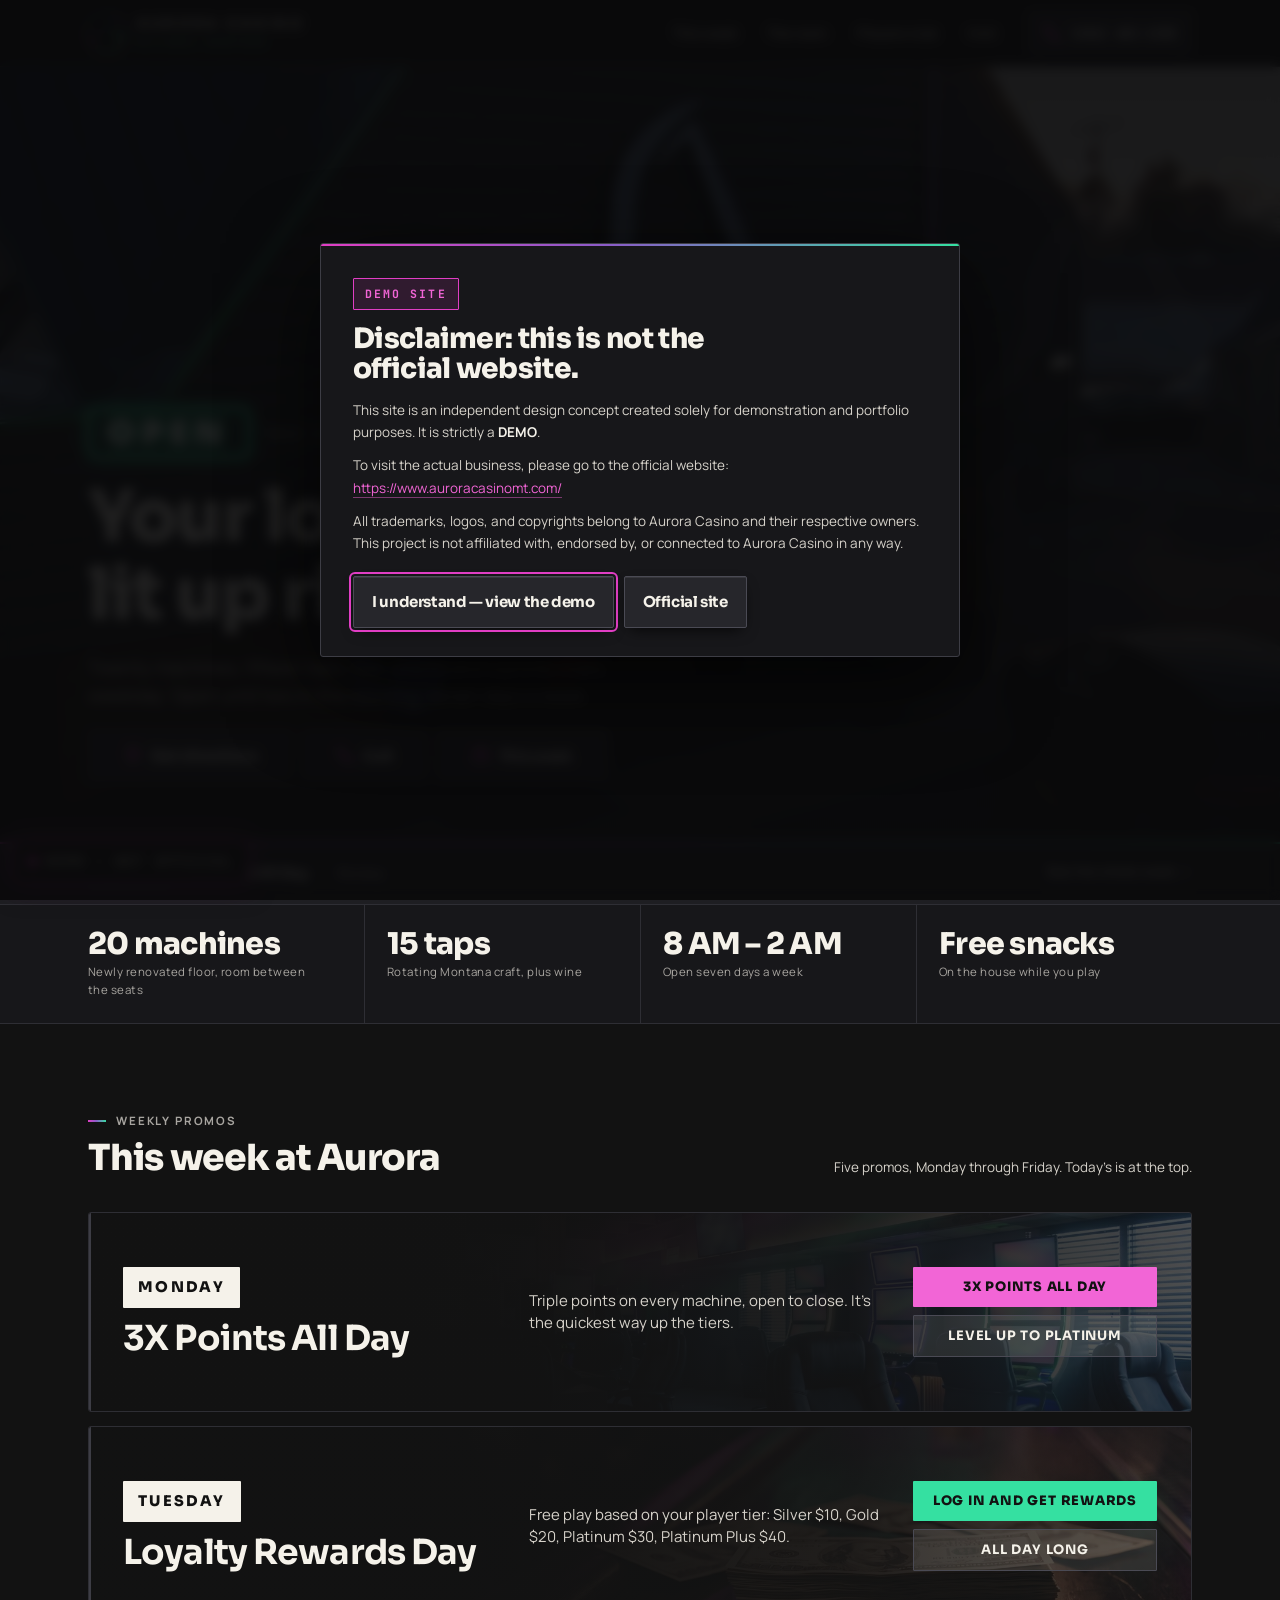
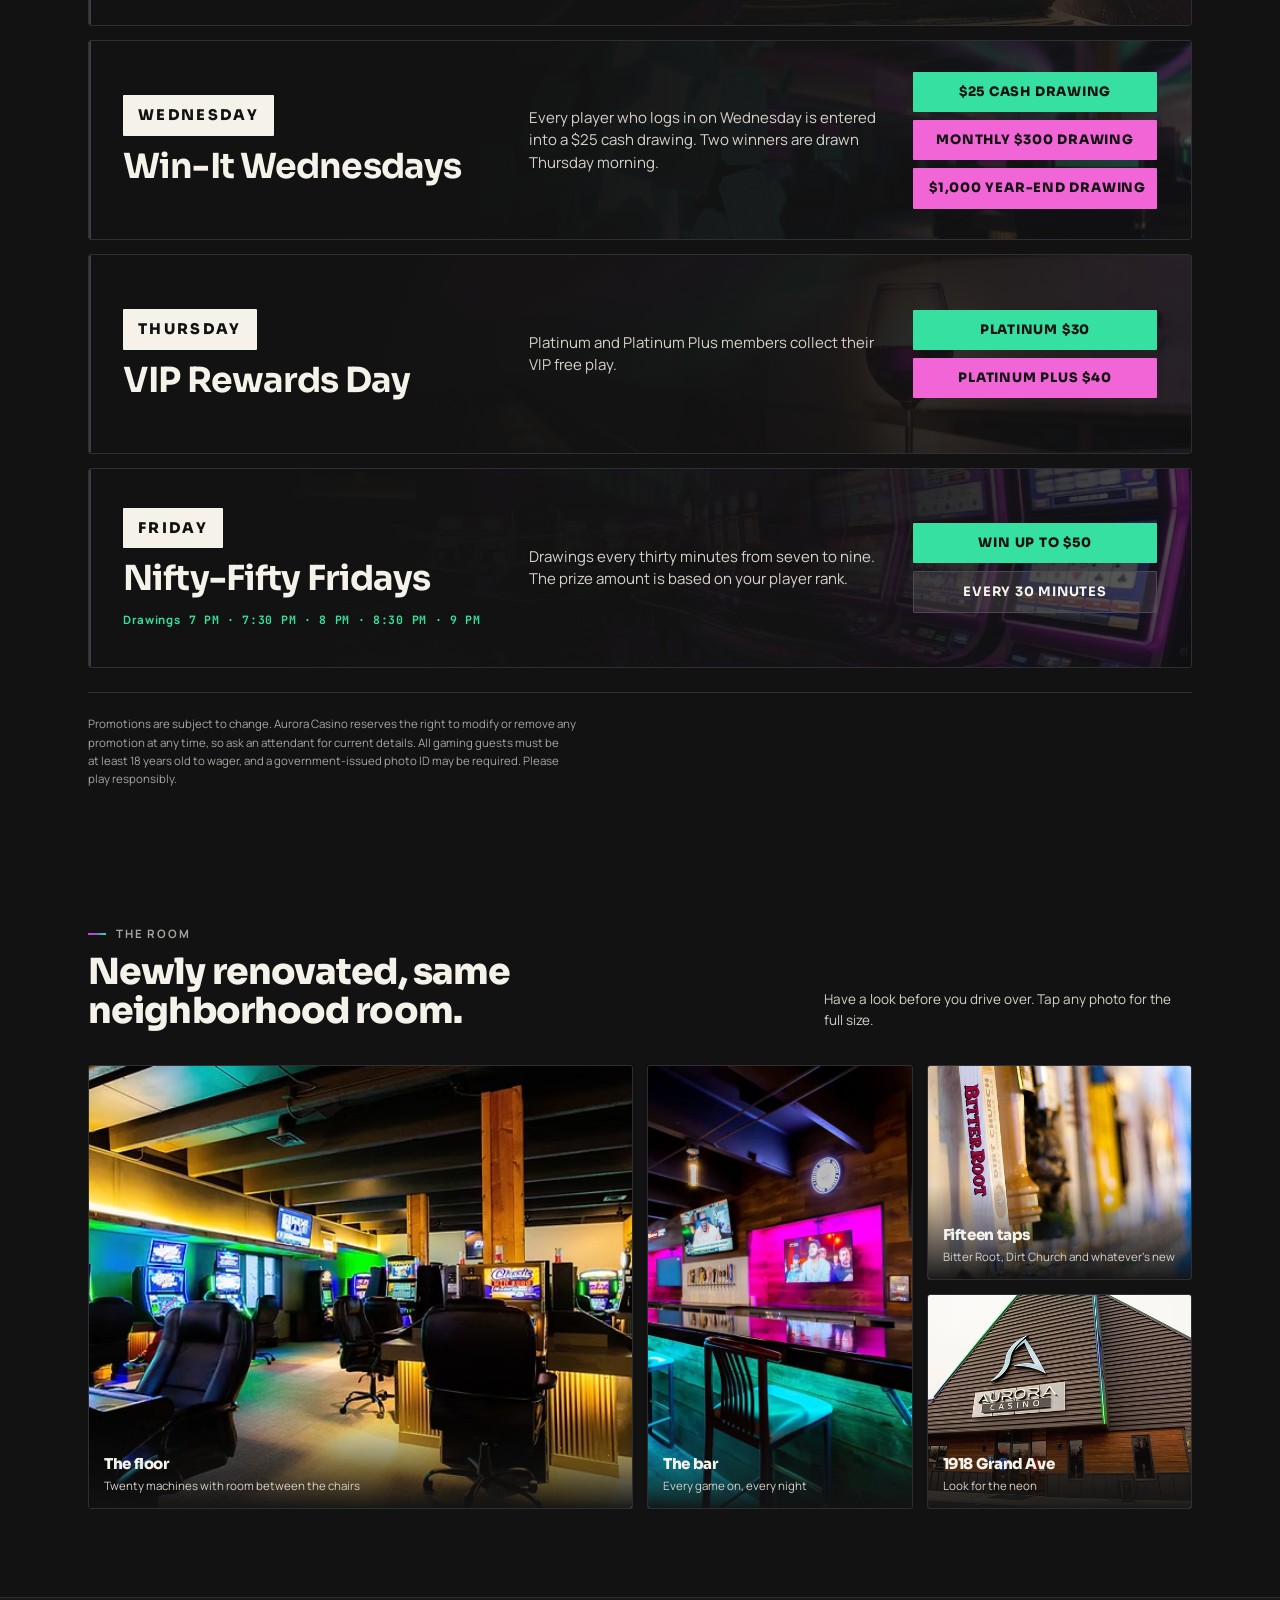
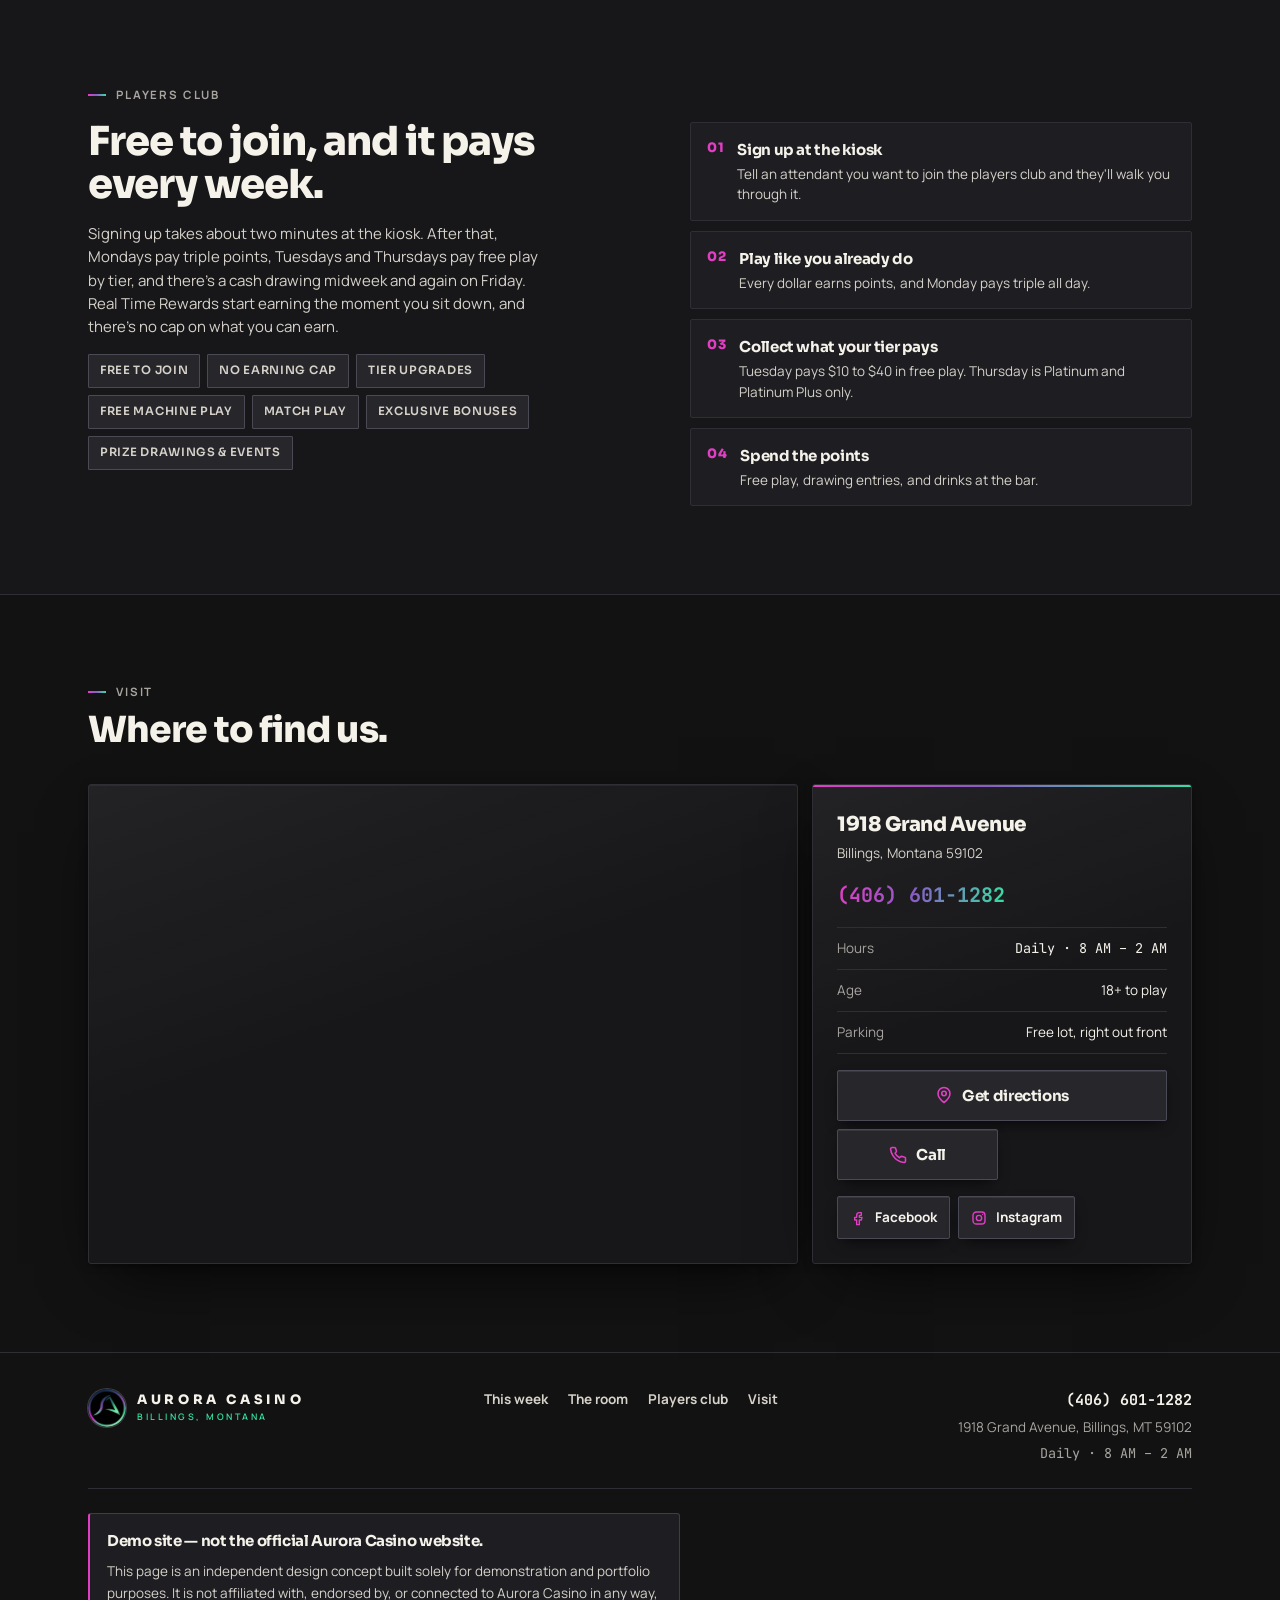
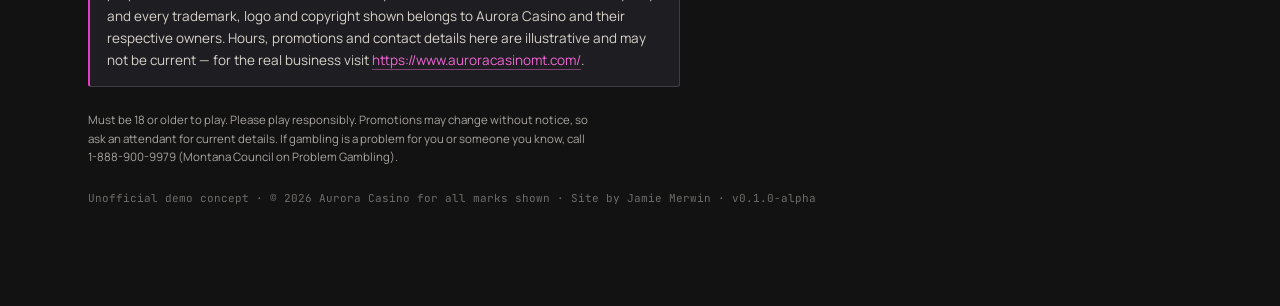
==== public/demo/index.html @ 90938907 "Move the demo to its own /demo path on merwinwebdesignz.com Everything the site serves now builds in" ====
<!DOCTYPE html>
<html lang="en">
<head>
  <meta charset="utf-8">
  <meta name="viewport" content="width=device-width, initial-scale=1, viewport-fit=cover">
  <meta name="version" content="v0.1.0-alpha">
  <meta name="theme-color" content="#121212">

  <title>[DEMO] Aurora Casino | Billings, MT · Open daily 8 AM – 2 AM</title>
  <meta name="description" content="Twenty machines, fifteen taps and a promo every weekday at 1918 Grand Avenue in Billings. Open 8 AM to 2 AM, seven days a week.">
  <!-- This build lives on the designer's own domain as a portfolio demo, not on
       auroracasinomt.com. The real business keeps its own site; nothing here should
       ever claim to be it. -->
  <link rel="canonical" href="https://merwinwebdesignz.com/demo/">

  <!-- ===== KEEP THIS LINE =================================================
       Permanent, not temporary. This is an unaffiliated demo of a real business
       that has its own live website. Letting Google index it would put a copy in
       the results competing with the actual casino's listing, which is both
       unhelpful to searchers and unfair to the client. -->
  <meta name="robots" content="noindex">

  <meta property="og:type" content="business.business">
  <meta property="og:site_name" content="Aurora Casino">
  <meta property="og:title" content="[DEMO — unofficial concept] Aurora Casino · Billings, MT">
  <meta property="og:description" content="Twenty machines, fifteen taps and a promo every weekday at 1918 Grand Avenue. Open 8 AM to 2 AM, seven days a week.">
  <meta property="og:url" content="https://merwinwebdesignz.com/demo/">
  <meta property="og:image" content="https://merwinwebdesignz.com/demo/Assets/Brand/Aurora_Share_Card.jpg">
  <meta property="og:image:type" content="image/jpeg">
  <meta property="og:image:width" content="1200">
  <meta property="og:image:height" content="630">
  <meta property="og:image:alt" content="Aurora Casino on Grand Avenue, logo and signage lit at dusk">
  <meta property="og:locale" content="en_US">
  <meta name="twitter:card" content="summary_large_image">

  <link rel="icon" href="Assets/Brand/Aurora_Badge_32.png" type="image/png" sizes="32x32">
  <link rel="apple-touch-icon" href="Assets/Brand/Aurora_Badge_180.png">

  <link rel="preload" as="image" href="Assets/Video/Hero_Poster.avif" fetchpriority="high">
  <link rel="preconnect" href="https://fonts.googleapis.com">
  <link rel="preconnect" href="https://fonts.gstatic.com" crossorigin>
  <link rel="stylesheet" href="https://fonts.googleapis.com/css2?family=Sora:wght@600;700;800&amp;family=Manrope:wght@400;600;700&amp;family=JetBrains+Mono:wght@500;700&amp;display=swap">
  <link rel="stylesheet" href="Css/Aurora_Tokens.css">
  <link rel="stylesheet" href="Css/Site.css">
</head>
<body class="demo-open">

<!-- ===== DEMO NOTICES ======================================================
     This build is an unaffiliated portfolio concept. The overlay below, the
     fixed watermark under it and the footer band all say so. Styles are in
     Site.css section 17, dismissal is Site.js step 1. Remove all four together
     if this ever becomes the real site, and drop body.demo-open with them. -->

<div class="demo-modal" id="demoModal" role="dialog" aria-modal="true"
     aria-labelledby="demoModalTitle" aria-describedby="demoModalBody">
  <div class="card">
    <span class="tag">Demo site</span>
    <h2 class="display" id="demoModalTitle">Disclaimer: this is not the official website.</h2>
    <div id="demoModalBody">
      <p>This site is an independent design concept created solely for demonstration and
        portfolio purposes. It is strictly a <b>DEMO</b>.</p>
      <p>To visit the actual business, please go to the official website:
        <a class="official" href="https://www.auroracasinomt.com/" target="_blank" rel="noopener">https://www.auroracasinomt.com/</a></p>
      <p>All trademarks, logos, and copyrights belong to Aurora Casino and their respective
        owners. This project is not affiliated with, endorsed by, or connected to Aurora
        Casino in any way.</p>
    </div>
    <div class="actions">
      <button class="btn shimmer" id="demoModalClose" type="button">I understand — view the demo</button>
      <a class="btn" href="https://www.auroracasinomt.com/" target="_blank" rel="noopener">Official site</a>
    </div>
  </div>
</div>

<!-- Script off means nothing can dismiss the overlay, so hide it and hand the
     visitor the footer band and watermark instead. -->
<noscript><style>#demoModal{display:none}body.demo-open{overflow:visible}</style></noscript>

<div class="demo-wm" role="note" aria-label="Notice: this is a demo site, not the official Aurora Casino website">Demo — not official</div>

<a class="skip" href="#main">Skip to content</a>

<!-- Owner-controlled notice bar. Stays hidden unless NOTICE.on is true and there
     is text to show - see the EDIT ME block in Js/Site.js. Sits above the sticky
     header on purpose: seen on arrival, then scrolls away instead of eating room
     on every screen. -->
<aside class="notice" id="notice" aria-label="Notice" hidden>
  <div class="wrap">
    <span class="notice-tag">Notice</span>
    <p class="notice-text" id="noticeText"></p>
    <a class="notice-link" id="noticeLink" hidden></a>
  </div>
</aside>

<header class="site-head">
  <div class="wrap">
    <a class="brand" href="index.html" aria-label="Aurora Casino home">
      <img src="Assets/Brand/Aurora_Badge_180.png" alt="" width="38" height="38">
      <span><b>AURORA CASINO</b><small>Billings, Montana</small></span>
    </a>

    <nav class="nav" aria-label="Sections">
      <a href="#week">This week</a>
      <a href="#room">The room</a>
      <a href="#club">Players club</a>
      <a href="#visit">Visit</a>
    </nav>

    <a class="btn head-call" href="tel:+14066011282" aria-label="Call Aurora Casino at (406) 601-1282">
      <svg viewBox="0 0 24 24" aria-hidden="true"><path d="M22 16.9v3a2 2 0 0 1-2.2 2 19.8 19.8 0 0 1-8.6-3.1 19.5 19.5 0 0 1-6-6A19.8 19.8 0 0 1 2.1 4.2 2 2 0 0 1 4.1 2h3a2 2 0 0 1 2 1.7c.1.9.4 1.8.7 2.6a2 2 0 0 1-.5 2.1L8.1 9.7a16 16 0 0 0 6 6l1.3-1.3a2 2 0 0 1 2.1-.4c.8.3 1.7.5 2.6.7A2 2 0 0 1 22 16.9z"/></svg>
      <span class="mono num">(406) 601-1282</span>
    </a>

    <button class="menu-btn" id="menuBtn" type="button" aria-label="Open menu" aria-expanded="false" aria-controls="mobileNav">
      <svg viewBox="0 0 24 24" aria-hidden="true"><path d="M4 7h16M4 12h16M4 17h16"/></svg>
    </button>
  </div>

  <nav class="mobile-nav" id="mobileNav" aria-label="Sections, mobile">
    <a href="#week">This week's promos</a>
    <a href="#room">The room</a>
    <a href="#club">Players club</a>
    <a href="#visit">Hours &amp; directions</a>
  </nav>
</header>

<main id="main">

  <section class="hero" aria-labelledby="heroTitle">
    <img class="bg" src="Assets/Video/Hero_Poster.avif" alt="Aurora Casino on Grand Avenue after dark" fetchpriority="high">
    <video class="bg" id="heroVideo" muted loop playsinline preload="none" aria-hidden="true" tabindex="-1"></video>
    <div class="scrim"></div>
    <img class="wm" src="Assets/Brand/Aurora_Logo_Full.png" alt="" aria-hidden="true">

    <div class="wrap">
      <div class="sign" id="sign" role="status">
        <span class="tube">Open</span>
        <span class="until">Daily 8 AM – 2 AM · Mountain time</span>
      </div>

      <h1 class="display" id="heroTitle">Your local casino, lit up right.</h1>
      <p>Twenty machines, fifteen taps, free snacks and a promo every weekday. Open until two in the morning, seven days a week.</p>

      <div class="actions">
        <a class="btn shimmer" href="https://www.google.com/maps/dir/?api=1&amp;destination=1918+Grand+Ave,+Billings,+MT+59102" target="_blank" rel="noopener">
          <svg viewBox="0 0 24 24" aria-hidden="true"><path d="M20 10c0 6-8 12-8 12s-8-6-8-12a8 8 0 0 1 16 0z"/><circle cx="12" cy="10" r="3"/></svg>Get directions
        </a>
        <a class="btn" href="tel:+14066011282">
          <svg viewBox="0 0 24 24" aria-hidden="true"><path d="M22 16.9v3a2 2 0 0 1-2.2 2 19.8 19.8 0 0 1-8.6-3.1 19.5 19.5 0 0 1-6-6A19.8 19.8 0 0 1 2.1 4.2 2 2 0 0 1 4.1 2h3a2 2 0 0 1 2 1.7c.1.9.4 1.8.7 2.6a2 2 0 0 1-.5 2.1L8.1 9.7a16 16 0 0 0 6 6l1.3-1.3a2 2 0 0 1 2.1-.4c.8.3 1.7.5 2.6.7A2 2 0 0 1 22 16.9z"/></svg>Call
        </a>
        <a class="btn" href="#week">
          <svg viewBox="0 0 24 24" aria-hidden="true"><rect x="3" y="5" width="18" height="16" rx="1"/><path d="M3 10h18M8 3v4M16 3v4"/></svg>This week
        </a>
      </div>
    </div>
  </section>

  <!-- Filled in and revealed by Site.js. Hidden by default so a JS failure shows nothing
       at all rather than a row of placeholder dashes. -->
  <section class="now" id="now" aria-label="Running today" hidden>
    <div class="wrap">
      <span class="chip jade label"></span>
      <p class="what"><b></b><span class="when mono"></span></p>
      <span class="chip magenta next"></span>
      <a class="more" href="#week">See the whole week</a>
    </div>
  </section>

  <section class="facts" aria-label="At a glance">
    <div class="wrap">
      <div><b>20 machines</b><span>Newly renovated floor, room between the seats</span></div>
      <div><b>15 taps</b><span>Rotating Montana craft, plus wine</span></div>
      <div><b>8 AM – 2 AM</b><span>Open seven days a week</span></div>
      <div><b>Free snacks</b><span>On the house while you play</span></div>
    </div>
  </section>

  <section class="block" id="week">
    <div class="wrap">
      <div class="sec-head">
        <span class="eyebrow">Weekly promos</span>
        <div class="row">
          <h2 class="display">This week at Aurora</h2>
          <p>Five promos, Monday through Friday. Today's is at the top.</p>
        </div>
      </div>
      <div class="week" id="week-grid"></div>
      <p class="fine">Promotions are subject to change. Aurora Casino reserves the right to modify or remove any promotion at any time, so ask an attendant for current details. All gaming guests must be at least 18 years old to wager, and a government-issued photo ID may be required. Please play responsibly.</p>
    </div>
  </section>

  <section class="block tight-top" id="room">
    <div class="wrap">
      <div class="sec-head">
        <span class="eyebrow">The room</span>
        <div class="row">
          <h2 class="display">Newly renovated, same neighborhood room.</h2>
          <p>Have a look before you drive over. Tap any photo for the full size.</p>
        </div>
      </div>
      <div class="room">
        <a class="shot wide" href="Assets/Gallery/Gaming_Floor.avif" target="_blank" rel="noopener">
          <img src="Assets/Gallery/Gaming_Floor.avif" alt="Gaming floor with twenty machines and leather chairs" loading="lazy" decoding="async">
          <div class="cap"><b>The floor</b><span>Twenty machines with room between the chairs</span></div>
        </a>
        <a class="shot tall" href="Assets/Gallery/Bar_Portrait.jpg" target="_blank" rel="noopener">
          <img src="Assets/Gallery/Bar_Portrait.jpg" alt="Bar seating under teal light with televisions above" loading="lazy" decoding="async">
          <div class="cap"><b>The bar</b><span>Every game on, every night</span></div>
        </a>
        <a class="shot" href="Assets/Gallery/Tap_Handles.avif" target="_blank" rel="noopener">
          <img src="Assets/Gallery/Tap_Handles.avif" alt="Row of fifteen craft beer tap handles" loading="lazy" decoding="async">
          <div class="cap"><b>Fifteen taps</b><span>Bitter Root, Dirt Church and whatever's new</span></div>
        </a>
        <a class="shot" href="Assets/Gallery/Exterior_Front.avif" target="_blank" rel="noopener">
          <img src="Assets/Gallery/Exterior_Front.avif" alt="Aurora Casino exterior on Grand Avenue with neon trim" loading="lazy" decoding="async">
          <div class="cap"><b>1918 Grand Ave</b><span>Look for the neon</span></div>
        </a>
      </div>
    </div>
  </section>

  <section class="block banded" id="club">
    <div class="wrap club">
      <div class="pitch">
        <span class="eyebrow">Players club</span>
        <h2 class="display">Free to join, and it pays every week.</h2>
        <p>Signing up takes about two minutes at the kiosk. After that, Mondays pay triple points, Tuesdays and Thursdays pay free play by tier, and there's a cash drawing midweek and again on Friday. Real Time Rewards start earning the moment you sit down, and there's no cap on what you can earn.</p>
        <ul class="perks" aria-label="Aurora Rewards benefits">
          <li>Free to join</li>
          <li>No earning cap</li>
          <li>Tier upgrades</li>
          <li>Free machine play</li>
          <li>Match play</li>
          <li>Exclusive bonuses</li>
          <li>Prize drawings &amp; events</li>
        </ul>
      </div>

      <ol class="steps">
        <li><div><b>Sign up at the kiosk</b><span>Tell an attendant you want to join the players club and they'll walk you through it.</span></div></li>
        <li><div><b>Play like you already do</b><span>Every dollar earns points, and Monday pays triple all day.</span></div></li>
        <li><div><b>Collect what your tier pays</b><span>Tuesday pays $10 to $40 in free play. Thursday is Platinum and Platinum Plus only.</span></div></li>
        <li><div><b>Spend the points</b><span>Free play, drawing entries, and drinks at the bar.</span></div></li>
      </ol>
    </div>
  </section>

  <section class="block" id="visit">
    <div class="wrap">
      <div class="sec-head">
        <span class="eyebrow">Visit</span>
        <h2 class="display">Where to find us.</h2>
      </div>

      <div class="visit">
        <div class="panel map">
          <iframe title="Map to Aurora Casino, 1918 Grand Avenue, Billings" loading="lazy" referrerpolicy="no-referrer-when-downgrade"
            src="https://www.google.com/maps?q=1918+Grand+Ave,+Billings,+MT+59102&amp;z=15&amp;output=embed"></iframe>
        </div>

        <div class="panel accent info">
          <div class="addr">1918 Grand Avenue<small>Billings, Montana 59102</small></div>
          <a class="ph" href="tel:+14066011282">(406) 601-1282</a>
          <dl>
            <dt>Hours</dt><dd class="mono">Daily · 8 AM – 2 AM</dd>
            <dt>Age</dt><dd>18+ to play</dd>
            <dt>Parking</dt><dd>Free lot, right out front</dd>
          </dl>
          <div class="actions">
            <a class="btn shimmer" href="https://www.google.com/maps/dir/?api=1&amp;destination=1918+Grand+Ave,+Billings,+MT+59102" target="_blank" rel="noopener">
              <svg viewBox="0 0 24 24" aria-hidden="true"><path d="M20 10c0 6-8 12-8 12s-8-6-8-12a8 8 0 0 1 16 0z"/><circle cx="12" cy="10" r="3"/></svg>Get directions
            </a>
            <a class="btn" href="tel:+14066011282"><svg viewBox="0 0 24 24" aria-hidden="true"><path d="M22 16.9v3a2 2 0 0 1-2.2 2 19.8 19.8 0 0 1-8.6-3.1 19.5 19.5 0 0 1-6-6A19.8 19.8 0 0 1 2.1 4.2 2 2 0 0 1 4.1 2h3a2 2 0 0 1 2 1.7c.1.9.4 1.8.7 2.6a2 2 0 0 1-.5 2.1L8.1 9.7a16 16 0 0 0 6 6l1.3-1.3a2 2 0 0 1 2.1-.4c.8.3 1.7.5 2.6.7A2 2 0 0 1 22 16.9z"/></svg>Call</a>
          </div>
          <div class="socials">
            <a href="https://www.facebook.com/AuroraCasinoMT/" target="_blank" rel="noopener"><svg viewBox="0 0 24 24" aria-hidden="true"><path d="M14 8h3V4h-3a4 4 0 0 0-4 4v3H7v4h3v7h4v-7h3l1-4h-4V8z"/></svg>Facebook</a>
            <a href="https://www.instagram.com/aurora_casino/" target="_blank" rel="noopener"><svg viewBox="0 0 24 24" aria-hidden="true"><rect x="3" y="3" width="18" height="18" rx="5"/><circle cx="12" cy="12" r="4"/><path d="M17.5 6.5h.01"/></svg>Instagram</a>
          </div>
        </div>
      </div>
    </div>
  </section>

  <!-- Contact form. Hidden until CONTACT.on is true in Js/Site.js, which only
       happens once the backend is actually wired - a form that cannot send is
       worse than no form, because people think they have reached someone. -->
  <section class="block banded" id="contact" hidden>
    <div class="wrap">
      <div class="sec-head">
        <span class="eyebrow">Contact us</span>
        <div class="row">
          <h2 class="display">Send us a message.</h2>
          <p>We read these during opening hours. For the fastest answer, call &mdash; someone is on the floor from 8 AM.</p>
        </div>
      </div>

      <form class="cform" id="contactForm" novalidate>
        <div class="cf-grid">
          <p class="cf-field">
            <label for="cfName">Your name <span class="req" aria-hidden="true">*</span></label>
            <input id="cfName" name="name" type="text" autocomplete="name" maxlength="80" required>
            <span class="cf-err" id="cfNameErr" hidden>Please tell us your name.</span>
          </p>
          <p class="cf-field">
            <label for="cfPhone">Phone <span class="req" aria-hidden="true">*</span></label>
            <input id="cfPhone" name="phone" type="tel" autocomplete="tel" maxlength="30" required>
            <span class="cf-err" id="cfPhoneErr" hidden>We reply by phone, so we need a number.</span>
          </p>
          <p class="cf-field cf-wide">
            <label for="cfEmail">Email <span class="opt">optional</span></label>
            <input id="cfEmail" name="email" type="email" autocomplete="email" maxlength="120">
            <span class="cf-err" id="cfEmailErr" hidden>That does not look like an email address.</span>
          </p>
          <p class="cf-field cf-wide">
            <label for="cfMsg">Message <span class="req" aria-hidden="true">*</span></label>
            <textarea id="cfMsg" name="message" rows="5" maxlength="1500" required></textarea>
            <span class="cf-err" id="cfMsgErr" hidden>Let us know what you need.</span>
          </p>
        </div>

        <!-- Honeypot. Real people never see it; bots fill everything in. -->
        <div class="cf-hp" aria-hidden="true">
          <label for="cfCompany">Company</label>
          <input id="cfCompany" name="company" type="text" tabindex="-1" autocomplete="off">
        </div>

        <div class="cf-foot">
          <button class="btn shimmer" type="submit" id="cfSend">Send message</button>
          <p class="cf-note">Must be 18+ to play. We use what you send here only to reply to you.</p>
        </div>

        <p class="cf-status" id="cfStatus" role="status" aria-live="polite" hidden></p>
      </form>
    </div>
  </section>

</main>

<footer>
  <div class="wrap">
    <div class="foot-top">
      <div class="brand">
        <img src="Assets/Brand/Aurora_Badge_180.png" alt="" width="38" height="38">
        <span><b>AURORA CASINO</b><small>Billings, Montana</small></span>
      </div>

      <nav class="foot-nav" aria-label="Footer">
        <a href="#week">This week</a>
        <a href="#room">The room</a>
        <a href="#club">Players club</a>
        <a href="#visit">Visit</a>
      </nav>

      <div class="foot-contact">
        <a class="mono ph" href="tel:+14066011282">(406) 601-1282</a>
        <span>1918 Grand Avenue, Billings, MT 59102</span>
        <span class="mono">Daily · 8 AM – 2 AM</span>
      </div>
    </div>

    <p class="demo-note"><b>Demo site — not the official Aurora Casino website.</b>
      This page is an independent design concept built solely for demonstration and portfolio
      purposes. It is not affiliated with, endorsed by, or connected to Aurora Casino in any way,
      and every trademark, logo and copyright shown belongs to Aurora Casino and their respective
      owners. Hours, promotions and contact details here are illustrative and may not be current —
      for the real business visit
      <a href="https://www.auroracasinomt.com/" target="_blank" rel="noopener">https://www.auroracasinomt.com/</a>.</p>

    <p class="legal">Must be 18 or older to play. Please play responsibly. Promotions may change without notice, so ask an attendant for current details. If gambling is a problem for you or someone you know, call <span class="nb">1-888-900-9979</span> (Montana Council on Problem Gambling).</p>
    <p class="meta">Unofficial demo concept · © <span id="year">2026</span> Aurora Casino for all marks shown · <span class="nb">Site by Jamie Merwin</span> · v0.1.0-alpha</p>
  </div>
</footer>

<nav class="actionbar" aria-label="Quick actions">
  <a href="tel:+14066011282"><svg viewBox="0 0 24 24" aria-hidden="true"><path d="M22 16.9v3a2 2 0 0 1-2.2 2 19.8 19.8 0 0 1-8.6-3.1 19.5 19.5 0 0 1-6-6A19.8 19.8 0 0 1 2.1 4.2 2 2 0 0 1 4.1 2h3a2 2 0 0 1 2 1.7c.1.9.4 1.8.7 2.6a2 2 0 0 1-.5 2.1L8.1 9.7a16 16 0 0 0 6 6l1.3-1.3a2 2 0 0 1 2.1-.4c.8.3 1.7.5 2.6.7A2 2 0 0 1 22 16.9z"/></svg>Call</a>
  <a href="https://www.google.com/maps/dir/?api=1&amp;destination=1918+Grand+Ave,+Billings,+MT+59102" target="_blank" rel="noopener"><svg viewBox="0 0 24 24" aria-hidden="true"><path d="M20 10c0 6-8 12-8 12s-8-6-8-12a8 8 0 0 1 16 0z"/><circle cx="12" cy="10" r="3"/></svg>Directions</a>
  <a href="#week"><svg viewBox="0 0 24 24" aria-hidden="true"><rect x="3" y="5" width="18" height="16" rx="1"/><path d="M3 10h18M8 3v4M16 3v4"/></svg>This week</a>
</nav>

<script type="application/ld+json">
{
  "@context": "https://schema.org",
  "@type": "Casino",
  "name": "Aurora Casino",
  "url": "https://merwinwebdesignz.com/demo/",
  "telephone": "+1-406-601-1282",
  "image": "https://merwinwebdesignz.com/demo/Assets/Brand/Aurora_Share_Card.jpg",
  "logo": "https://merwinwebdesignz.com/demo/Assets/Brand/Aurora_Logo_Full.png",
  "priceRange": "$",
  "address": {
    "@type": "PostalAddress",
    "streetAddress": "1918 Grand Avenue",
    "addressLocality": "Billings",
    "addressRegion": "MT",
    "postalCode": "59102",
    "addressCountry": "US"
  },
  "hasMap": "https://www.google.com/maps?q=1918+Grand+Ave,+Billings,+MT+59102",
  "openingHoursSpecification": [{
    "@type": "OpeningHoursSpecification",
    "dayOfWeek": ["Monday","Tuesday","Wednesday","Thursday","Friday","Saturday","Sunday"],
    "opens": "08:00",
    "closes": "02:00"
  }],
  "sameAs": [
    "https://www.facebook.com/AuroraCasinoMT/",
    "https://www.instagram.com/aurora_casino/"
  ]
}
</script>

<script src="Js/Site.js" defer></script>
</body>
</html>
---- public/demo/Css/Aurora_Tokens.css ----
/* Aurora Casino - design tokens.
   Source: digital business card index.html (v0.2.0-alpha). Values marked [card] are verbatim.
   Values marked [proposed] are cleanups where the card was inconsistent; see Design_Tokens doc.

   The webfonts are NOT imported here. An @import inside a stylesheet cannot start
   downloading until this file itself has parsed, which serialises two round trips
   before any text can paint. index.html loads them with preconnect + <link> instead,
   and requests only the weights the site actually uses:
     Sora 600/700/800 · Manrope 400/600/700 · JetBrains Mono 500/700 */

:root{
  /* ---- surfaces [card] ---- */
  --bg:#121212; --panel:#17171a; --panel2:#1e1e22; --panel3:#26262b;
  --panel4:#2c2c32;                 /* [proposed] control hover fill; card used --panel3 on hover of --panel2 items */
  --line:#2e2e34; --line2:#3d3d45;
  --line3:#4a4a54;                  /* [proposed] the card hard-codes #4a4a54 on every control border; now a token */

  /* ---- text [card] ---- */
  --text:#f5f2ea; --text2:#d6d2ca; --muted:#a8a5a0; --dim:#6f6d6a;

  /* ---- accents [card] ---- */
  --magenta:#e13ec4; --magenta-hi:#f265d6;
  --jade:#35e0a1;
  --gold:var(--jade);               /* [card] legacy alias. The "gold" role was always jade; prefer --jade. */
  --violet:#8b5cc8;
  --red:#ff5468; --cyan:#3fd8f0;    /* [card] declared, never used */

  /* ---- gradients [card] ---- */
  --grad:linear-gradient(100deg,#e13ec4 0%,#8b5cc8 45%,#35e0a1 100%);
  --grad-tile:linear-gradient(160deg,rgba(255,255,255,.05) 0%,transparent 46%);
  --grad-scrim:linear-gradient(180deg,rgba(18,18,18,0) 0%,rgba(18,18,18,.96) 100%);

  /* ---- glows [card] ---- */
  --glow-magenta:0 0 0 1px rgba(225,62,196,.45),0 0 26px -6px rgba(225,62,196,.6);
  --glow-jade:0 0 0 1px rgba(53,224,161,.4),0 0 26px -8px rgba(53,224,161,.5);

  /* ---- shadows [proposed: 4 recipes collapsed from 7 hand-written ones in the card] ---- */
  --shadow-card:0 24px 64px -24px rgba(0,0,0,.9),0 2px 10px -2px rgba(0,0,0,.6),0 1px 0 0 rgba(255,255,255,.05) inset;
  --shadow-control:0 6px 16px -6px rgba(0,0,0,.9),0 1px 0 0 rgba(255,255,255,.08) inset;
  --shadow-control-hover:0 10px 20px -6px rgba(0,0,0,.9),0 0 16px -6px rgba(225,62,196,.45),0 1px 0 0 rgba(255,255,255,.08) inset;
  --shadow-control-active:0 2px 8px -4px rgba(0,0,0,.9);
  --shadow-float:0 8px 20px -8px rgba(0,0,0,.9);

  /* ---- type ---- */
  --font-display:"Sora",ui-sans-serif,system-ui,sans-serif;
  --font-body:"Manrope",ui-sans-serif,system-ui,sans-serif;
  --font-mono:"JetBrains Mono",ui-monospace,SFMono-Regular,Menlo,monospace;
  /* [proposed] scale. The card uses 16 distinct px sizes; these are the 8 that carry a role */
  --text-xs:9px; --text-sm:11.5px; --text-base:13.5px; --text-md:15px;
  --text-lg:20px; --text-xl:28px; --text-2xl:34px; --text-3xl:44px;
  --leading-tight:1.08; --leading-snug:1.3; --leading-body:1.55;
  --tracking-display:-.025em; --tracking-button:.06em; --tracking-eyebrow:.16em; --tracking-brand:.28em;

  /* ---- shape [card] ---- */
  --radius:3px; --r-ctl:2px; --r-chip:1px; --r-round:50%;

  /* ---- spacing [proposed 4px grid; card values were 8/9/11/12/14/16/18/20/22/32] ---- */
  --space-1:4px; --space-2:8px; --space-3:12px; --space-4:16px; --space-5:20px;
  --space-6:24px; --space-8:32px; --space-10:40px; --space-12:48px; --space-16:64px;
  --content-max:1140px;             /* [card] sheet content width */
  --gutter:max(18px,env(safe-area-inset-left)); /* [card] */

  /* ---- motion [card] ---- */
  --ease:cubic-bezier(.65,.02,.2,1);      /* flip / sheet reveal */
  --ease-pop:cubic-bezier(.2,.8,.2,1);    /* control scale */
  --dur-press:.09s; --dur-hover:.16s; --dur-scale:.25s; --dur-flip:.9s;
  --pulse:3.2s;                           /* glow pulse; rings share it, second ring offset 1.1s */
  --pulse-alt:6.4s;                       /* TAP HERE ↔ arrows swap = two pulses */
  --shimmer:7s;                           /* sheen sweep, staggered .4s–5s across buttons */
}

/* ---- breakpoints (can't be tokens in CSS; documented here, used verbatim) ----
   [proposed] 520px header call label | 560px grids | 700px promo banner columns |
                 820px two-column layout | 900px desktop nav | 1000px wide banners
   [card]     also had 520 and 720 one-offs, dropped. */

@keyframes au-glowpulse{0%,100%{box-shadow:var(--shadow-float),0 0 0 0 rgba(225,62,196,0)}50%{box-shadow:var(--shadow-float),0 0 16px 3px rgba(225,62,196,.4)}}
@keyframes au-ring{0%{transform:scale(.9);opacity:.55}100%{transform:scale(1.55);opacity:0}}
@keyframes au-shimmer{0%,80%{background-position:130% 0}100%{background-position:-30% 0}}
@keyframes au-showA{0%,50%,100%{opacity:0}25%{opacity:1}}
@keyframes au-showB{0%,50%,100%{opacity:0}75%{opacity:1}}

/* ---- semantic layer [Aurora Design Scheme.zip -> design-system/tokens/colors.css] ----
   Role-based aliases over the raw tokens above. Prefer these in new component CSS;
   the raw --magenta / --panel3 names stay valid for the rules that already use them. */
:root{
  --surface-page:var(--bg);
  --surface-card:var(--panel);
  --surface-control:var(--panel3);
  --surface-control-hover:var(--panel4);
  --border-card:var(--line);
  --border-control:var(--line3);
  --text-body:var(--text);
  --text-secondary:var(--text2);
  --text-muted:var(--muted);
  --accent-primary:var(--magenta);
  --accent-positive:var(--jade);
  --accent-danger:var(--red);
  --glow-gold:var(--glow-jade);          /* [zip] pairs with the --gold legacy alias */
  --focus-ring:2px solid var(--magenta);
  --selection:rgba(225,62,196,.4);

  /* ---- font weights [zip] ---- */
  --weight-body:400; --weight-medium:500; --weight-semibold:600;
  --weight-bold:700; --weight-black:800;
}

/* Applies the two tokens that are useless unless bound to something. */
::selection{background:var(--selection)}
:focus-visible{outline:var(--focus-ring);outline-offset:2px}
---- public/demo/Css/Site.css ----
/* ============================================================================
   Aurora Casino - site styles.  Tokens live in Aurora_Tokens.css.
   Mobile first. Breakpoints: 520 header call label / 560 grids /
   700 banner padding / 820 two-column layout / 900 desktop nav and
   three-up banners / 1200 wide banners.

   Contents
     01  Reset and page defaults
     02  Type helpers and layout primitives
     03  Controls: buttons, chips, panels
     04  Header and navigation
     05  Hero
     06  Running-today band
     07  Facts strip
     08  Section furniture
     09  Weekly promo banners
     10  The room gallery
     11  Players club
     12  Visit
     13  Footer
     14  Mobile action bar
     15  Breakpoints
     16  Reduced motion
     17  Demo notices: disclaimer, watermark, footer band
   ========================================================================= */


/* -- 01  Reset and page defaults ------------------------------------------ */
*{box-sizing:border-box;margin:0;padding:0}
html{-webkit-text-size-adjust:100%;scroll-behavior:smooth}
body{background:var(--bg);color:var(--text);font:var(--weight-body,400) var(--text-md)/var(--leading-body) var(--font-body);-webkit-font-smoothing:antialiased;overflow-x:hidden}
img{display:block;max-width:100%}
a{color:inherit;text-decoration:none}

/* Section rhythm. One knob per breakpoint, so every band on the page moves together. */
:root{--sec-pad:56px;--sec-gap:26px;--grid-gap:12px}

/* Keyboard users land here first; it only appears once it has focus. */
.skip{position:absolute;left:-9999px;top:0;z-index:100}
.skip:focus{left:10px;top:10px;padding:11px 15px;background:var(--panel3);border:1px solid var(--magenta);border-radius:var(--r-ctl);font-weight:700}


/* -- 02  Type helpers and layout primitives -------------------------------- */
.display{font-family:var(--font-display);font-weight:800;letter-spacing:var(--tracking-display);line-height:var(--leading-tight);text-wrap:pretty}
.eyebrow{display:flex;align-items:center;gap:10px;font-size:var(--text-sm);font-weight:700;letter-spacing:var(--tracking-eyebrow);text-transform:uppercase;color:var(--muted)}
.eyebrow::before{content:"";flex:none;width:18px;height:2px;background:var(--grad)}
.mono{font-family:var(--font-mono);font-variant-numeric:tabular-nums}
.nb{white-space:nowrap}   /* phone numbers and short ranges that must not break */
.wrap{max-width:var(--content-max);margin:0 auto;padding-left:var(--gutter);padding-right:max(18px,env(safe-area-inset-right))}


/* -- 03  Controls: buttons, chips, panels ---------------------------------- */
.btn{position:relative;overflow:hidden;display:inline-flex;align-items:center;justify-content:center;gap:9px;min-height:48px;padding:13px 18px;border-radius:var(--r-ctl);
  font-family:var(--font-display);font-weight:700;font-size:var(--text-md);letter-spacing:var(--tracking-display);color:var(--text);
  background:var(--panel3);border:1px solid var(--line3);box-shadow:var(--shadow-control);cursor:pointer;
  transition:transform var(--dur-hover) ease-out,background var(--dur-hover) ease-out,box-shadow var(--dur-hover) ease-out,border-color var(--dur-hover) ease-out}
.btn svg{width:18px;height:18px;flex:none;fill:none;stroke:var(--magenta);stroke-width:2.1;stroke-linecap:round;stroke-linejoin:round}
.btn:hover{transform:translateY(-2px);border-color:var(--magenta);background:var(--panel4);box-shadow:var(--shadow-control-hover)}
.btn:active{transform:translateY(1px) scale(.985);box-shadow:var(--shadow-control-active)}
/* Sheen sweep. Site.js staggers --sweep so buttons never flash in unison. */
.btn.shimmer::after{content:"";position:absolute;inset:0;pointer-events:none;background:linear-gradient(115deg,transparent 40%,rgba(255,255,255,.22) 50%,transparent 60%);background-size:250% 100%;background-position:130% 0;animation:au-shimmer var(--shimmer) ease-in-out infinite;animation-delay:var(--sweep,0s)}

.chip{display:inline-flex;align-items:center;gap:6px;padding:5px 10px;border-radius:var(--r-chip);border:1px solid var(--line2);font-size:var(--text-sm);font-weight:700;letter-spacing:var(--tracking-eyebrow);text-transform:uppercase;color:var(--muted);white-space:nowrap}
.chip.jade{color:var(--jade);border-color:rgba(53,224,161,.45)}
.chip.magenta{color:var(--magenta);border-color:rgba(225,62,196,.45)}

.panel{position:relative;border-radius:var(--radius);background:var(--grad-tile),var(--panel);border:1px solid var(--line);box-shadow:var(--shadow-card)}
.panel.accent::before{content:"";position:absolute;inset:0 0 auto 0;height:2px;background:var(--grad);z-index:2;border-radius:var(--radius) var(--radius) 0 0}


/* -- 04  Header and navigation --------------------------------------------- */
/* ---- owner notice bar ----------------------------------------------------
   Temporary operational notices ("closed Mon-Wed for carpeting"). Sits above the
   sticky header so it is read on arrival and then scrolls away. Solid magenta
   fill with near-black text measures 6.8:1, so it stays legible without the
   owner having to think about contrast. Visibility is driven by NOTICE in Site.js. */
.notice{background:var(--magenta-hi);color:#121212}
.notice .wrap{display:flex;align-items:center;gap:12px;flex-wrap:wrap;padding:12px 0}
.notice-tag{flex:none;font-family:var(--font-display);font-weight:800;font-size:var(--text-sm);letter-spacing:var(--tracking-eyebrow);text-transform:uppercase;background:#121212;color:var(--text);padding:5px 10px;border-radius:var(--r-chip)}
.notice-text{margin:0;font-family:var(--font-display);font-weight:700;font-size:var(--text-md);line-height:1.35}
.notice-link{margin-left:auto;font-family:var(--font-display);font-weight:800;font-size:var(--text-sm);letter-spacing:var(--tracking-button);text-transform:uppercase;color:#121212;text-decoration:underline;text-underline-offset:3px;white-space:nowrap}
.notice-link:focus-visible{outline:2px solid #121212;outline-offset:3px}
@media (max-width:700px){
  .notice .wrap{padding:11px 0;gap:9px}
  .notice-text{font-size:var(--text-base)}
  .notice-link{margin-left:0}
}

.site-head{position:sticky;top:0;z-index:50;background:rgba(18,18,18,.86);-webkit-backdrop-filter:blur(10px);backdrop-filter:blur(10px);border-bottom:1px solid var(--line)}
.site-head .wrap{display:flex;align-items:center;gap:10px;min-height:66px}

.brand{display:flex;align-items:center;gap:11px}
.brand img{width:38px;height:38px;border-radius:50%;box-shadow:0 0 0 1px var(--line2)}
.brand b{display:block;font-family:var(--font-display);font-weight:800;letter-spacing:var(--tracking-brand);font-size:13px;line-height:1.1}
.brand small{display:block;font-size:var(--text-xs);letter-spacing:var(--tracking-brand);color:var(--jade);font-weight:600;margin-top:3px;text-transform:uppercase}

/* Hidden until 900px, where the desktop rule also hands it the margin-left:auto
   that otherwise belongs to the call button. */
.nav{display:none;gap:4px}
.nav a{padding:10px 12px;border-radius:var(--r-ctl);font-size:var(--text-base);font-weight:700;color:var(--text2);border:1px solid transparent;transition:color var(--dur-hover),border-color var(--dur-hover)}
.nav a:hover{color:var(--text);border-color:var(--line3)}

.head-call{margin-left:auto;min-height:44px;padding:10px 14px;font-size:var(--text-base)}
.head-call .num{display:none}          /* icon only until there is room for the number */

.menu-btn{display:inline-grid;place-items:center;width:44px;height:44px;border-radius:var(--r-ctl);background:var(--panel3);border:1px solid var(--line3);box-shadow:var(--shadow-control);cursor:pointer;color:var(--text)}
.menu-btn svg{width:20px;height:20px;fill:none;stroke:currentColor;stroke-width:2.1;stroke-linecap:round}

.mobile-nav{display:none;border-top:1px solid var(--line);background:var(--panel)}
.mobile-nav.open{display:block}
.mobile-nav a{display:flex;align-items:center;padding:15px var(--gutter);font-weight:700;font-size:var(--text-md);border-bottom:1px solid var(--line)}
.mobile-nav a:last-child{border-bottom:0}


/* -- 05  Hero -------------------------------------------------------------- */
.hero{position:relative;min-height:min(86svh,780px);display:flex;align-items:flex-end;overflow:hidden}
.hero .bg{position:absolute;inset:0;width:100%;height:100%;object-fit:cover;object-position:60% 50%;transform:scale(1.02)}
/* The video sits over the poster still and cross-fades in once it can actually play.
   Site.js only ever gives it a src on wide screens, so phones keep the still. */
.hero video.bg{opacity:0;transition:opacity .7s var(--ease)}
.hero video.bg.is-ready{opacity:1}
.hero .scrim{position:absolute;inset:0;background:linear-gradient(180deg,rgba(18,18,18,.35) 0%,rgba(18,18,18,.15) 35%,rgba(18,18,18,.96) 100%)}
.hero .wm{position:absolute;right:-6%;top:6%;width:min(58vw,520px);opacity:.06;pointer-events:none;filter:grayscale(1) brightness(3)}
.hero .wrap{position:relative;z-index:2;width:100%;padding-top:104px;padding-bottom:44px;display:flex;flex-direction:column;gap:20px}
.hero h1{font-size:clamp(38px,7.6vw,72px);max-width:15ch;text-wrap:balance}
.hero p{font-size:clamp(15px,1.7vw,18px);color:var(--text2);max-width:54ch}
.hero .actions{display:grid;grid-template-columns:1fr 1fr;gap:8px;max-width:520px}
.hero .actions .btn:first-child{grid-column:1/-1}

/* Neon open/closed sign. --tube drives both the stroke and every glow layer. */
.sign{display:inline-flex;flex-direction:column;align-items:flex-start;gap:8px;align-self:flex-start;--tube:var(--jade);--tube-rgb:53,224,161}
.sign.closed{--tube:var(--magenta);--tube-rgb:225,62,196}
.sign .tube{position:relative;display:inline-block;padding:8px 18px;border:2px solid var(--tube);border-radius:6px;
  font-family:var(--font-display);font-weight:800;font-size:clamp(22px,3.4vw,30px);letter-spacing:.26em;text-transform:uppercase;line-height:1;color:#fff;
  text-shadow:0 0 2px #fff,0 0 8px var(--tube),0 0 18px var(--tube),0 0 36px rgba(var(--tube-rgb),.7);
  box-shadow:0 0 6px var(--tube),0 0 18px rgba(var(--tube-rgb),.55),inset 0 0 6px var(--tube),inset 0 0 18px rgba(var(--tube-rgb),.35);
  background:rgba(10,13,21,.55);-webkit-backdrop-filter:blur(6px);backdrop-filter:blur(6px);
  animation:au-neon 9s linear infinite}
.sign .tube::after{content:"";position:absolute;inset:-14px;border-radius:14px;background:radial-gradient(ellipse at center,rgba(var(--tube-rgb),.28),transparent 70%);z-index:-1;pointer-events:none}
.sign .until{font-family:var(--font-mono);font-size:var(--text-sm);font-weight:500;letter-spacing:.06em;color:var(--text2);padding-left:2px}
.sign .until b{font-weight:700;color:var(--text)}
@keyframes au-neon{0%,18%,22%,24%,55%,57%,100%{opacity:1}19%,23%{opacity:.62}56%{opacity:.8}}


/* -- 06  Running-today band ------------------------------------------------ */
/* Full-bleed strip between the hero and the facts. Site.js unhides it once it has
   something real to say, so it never renders empty. */
.now{position:relative;background:var(--panel2);border-top:1px solid var(--line);border-bottom:1px solid var(--line)}
.now::before{content:"";position:absolute;inset:0 0 auto 0;height:2px;background:var(--grad)}
.now .wrap{display:flex;align-items:center;flex-wrap:wrap;gap:10px 14px;min-height:62px;padding-top:13px;padding-bottom:13px}
.now .what{display:flex;align-items:baseline;flex-wrap:wrap;gap:4px 10px;min-width:0;color:var(--text2);font-size:var(--text-base)}
.now .what b{font-family:var(--font-display);font-weight:700;font-size:var(--text-md);letter-spacing:var(--tracking-display);color:var(--text)}
.now .when::before{content:"·";margin-right:10px;color:var(--dim)}
.now .more{display:none;margin-left:auto;font-size:var(--text-base);font-weight:700;color:var(--text2);border-bottom:1px solid var(--line3);padding-bottom:2px;transition:color var(--dur-hover),border-color var(--dur-hover)}
.now .more::after{content:" \2192"}
.now .more:hover{color:var(--text);border-color:var(--magenta)}


/* -- 07  Facts strip ------------------------------------------------------- */
.facts{background:var(--panel);border-bottom:1px solid var(--line)}
.facts .wrap{display:grid}
.facts .wrap>div{display:flex;flex-direction:column;gap:4px}
.facts b{font-family:var(--font-display);font-weight:800;font-size:clamp(24px,2.4vw,30px);letter-spacing:var(--tracking-display);line-height:1}
.facts span{font-size:var(--text-sm);color:var(--muted);letter-spacing:.04em;text-wrap:pretty}

/* 2 x 2 on phones: a hairline between the columns and one under the first row. */
@media (max-width:559px){
  .facts .wrap{grid-template-columns:repeat(2,minmax(0,1fr))}
  .facts .wrap>div{padding:18px 0}
  .facts .wrap>div:nth-child(odd){padding-right:16px}
  .facts .wrap>div:nth-child(even){padding-left:16px;border-left:1px solid var(--line)}
  .facts .wrap>div:nth-child(-n+2){border-bottom:1px solid var(--line)}
}


/* -- 08  Section furniture ------------------------------------------------- */
section.block{padding:var(--sec-pad) 0}
section.block.tight-top{padding-top:calc(var(--sec-pad) * .55)}
section.block.banded{background:var(--panel);border-top:1px solid var(--line);border-bottom:1px solid var(--line)}
.sec-head{display:flex;flex-direction:column;gap:10px;margin-bottom:var(--sec-gap)}
.sec-head h2{font-size:clamp(28px,4vw,36px);max-width:20ch}
.sec-head p{color:var(--text2);max-width:46ch;font-size:var(--text-base)}
.sec-head .row{display:flex;align-items:flex-end;justify-content:space-between;gap:16px 32px;flex-wrap:wrap}


/* -- 09  Weekly promo banners ---------------------------------------------- */
.week{display:grid;gap:var(--grid-gap);grid-template-columns:1fr;padding-bottom:24px;border-bottom:1px solid var(--line)}
/* Banner rows. The promo photo sits behind the copy, held well back and covered by a
   horizontal scrim, so text contrast never depends on which image is in play. */
/* Narrow screens leave less clear space beside the photo, so it is held further
   back and the scrim runs heavier. Both loosen at 700px. */
.day{position:relative;isolation:isolate;overflow:hidden;min-height:172px;padding:22px 22px;border-radius:var(--radius);background:var(--panel);border:1px solid var(--line);display:flex;flex-direction:column;justify-content:center;transition:border-color var(--dur-hover),transform var(--dur-hover)}
.day .bg{position:absolute;inset:0;z-index:-2;width:100%;height:100%;object-fit:cover;object-position:72% 50%;opacity:.34}
.day::after{content:"";position:absolute;inset:0;z-index:-1;background:linear-gradient(90deg,rgba(18,18,18,.97) 0%,rgba(18,18,18,.94) 52%,rgba(18,18,18,.74) 100%)}
.day::before{content:"";position:absolute;left:0;top:0;bottom:0;z-index:1;width:2px;background:var(--line2)}
.day.today{border-color:rgba(53,224,161,.45)}
.day.today::before{background:var(--grad)}

/* Three columns: name and title | description | offer chips. The chip column is a
   fixed width so all five banners share one right-hand edge. */
.day .body{display:grid;grid-template-columns:minmax(0,1fr);align-items:center;gap:14px}
.day .copy{display:flex;flex-direction:column;align-items:flex-start;gap:11px;min-width:0}
.day .top{display:flex;align-items:center;flex-wrap:wrap;gap:10px}
.day .desc{font-size:var(--text-md);color:var(--text2);line-height:1.5;min-width:0}
.day .title{font-family:var(--font-display);font-weight:700;font-size:clamp(24px,2.7vw,36px);letter-spacing:var(--tracking-display);line-height:1.12}
.day .draw{display:flex;align-items:center;gap:8px;margin-top:2px;font-size:var(--text-sm);font-weight:700;letter-spacing:.06em;color:var(--jade)}
.day .draw .mono{font-weight:700}

/* Day tag: light box, black bold caps, the same device as the printed promo sheet. */
.day .d{font-family:var(--font-display);font-weight:800;font-size:clamp(13px,1.15vw,16px);letter-spacing:var(--tracking-eyebrow);text-transform:uppercase;color:#121212;background:var(--text);padding:9px 15px;border-radius:var(--r-chip);white-space:nowrap}
.day.today .d{background:var(--jade)}

/* Offer chips carry the promo instead of a sentence. Solid fills keep them legible
   wherever they land over the photo. */
.day .tags{display:flex;flex-direction:column;align-items:flex-start;gap:8px;min-width:0}
.day .tag{font-family:var(--font-display);font-weight:800;font-size:13px;letter-spacing:var(--tracking-button);text-transform:uppercase;color:#121212;padding:10px 16px;border-radius:var(--r-chip);white-space:nowrap;text-align:center}
.day .tag.j{background:var(--jade)}
.day .tag.m{background:var(--magenta-hi)}
.day .tag.p{background:rgba(245,242,234,.10);color:var(--text);border:1px solid var(--line3);font-weight:700}

.fine{font-size:var(--text-sm);color:var(--muted);line-height:1.6;margin-top:22px;max-width:74ch;text-wrap:pretty}


/* -- 10  The room gallery -------------------------------------------------- */
.room{display:grid;gap:var(--grid-gap);grid-template-columns:repeat(2,minmax(0,1fr));grid-auto-rows:170px}
.shot{position:relative;overflow:hidden;border-radius:var(--radius);border:1px solid var(--line);background:var(--panel)}
.shot img{width:100%;height:100%;object-fit:cover;transition:transform 6s ease}
.shot:hover img{transform:scale(1.05)}
.shot .cap{position:absolute;inset:auto 0 0 0;padding:38px 15px 13px;background:var(--grad-scrim);display:flex;flex-direction:column;gap:2px}
.shot .cap b{font-family:var(--font-display);font-weight:800;font-size:15px;letter-spacing:var(--tracking-display)}
.shot .cap span{font-size:var(--text-sm);color:var(--text2)}
.shot.wide{grid-column:span 2}
.shot.tall{grid-row:span 2}


/* -- 11  Players club ------------------------------------------------------ */
.club{display:grid;gap:26px;grid-template-columns:1fr}
.club .pitch{display:flex;flex-direction:column;gap:16px;align-items:flex-start}
.club .pitch h2{font-size:clamp(28px,4vw,40px);max-width:16ch}
.club .pitch p{color:var(--text2);max-width:52ch}
.perks{list-style:none;display:flex;flex-wrap:wrap;gap:7px}
.perks li{font-family:var(--font-display);font-size:var(--text-sm);font-weight:600;letter-spacing:var(--tracking-button);text-transform:uppercase;color:var(--text2);background:var(--panel3);border:1px solid var(--line3);border-radius:var(--r-chip);padding:7px 11px}

.steps{list-style:none;counter-reset:s;display:grid;gap:10px}
.steps li{counter-increment:s;display:flex;gap:13px;align-items:flex-start;padding:15px 16px;border-radius:var(--r-ctl);background:var(--panel2);border:1px solid var(--line)}
.steps li::before{content:counter(s,decimal-leading-zero);flex:none;font:800 13px/1.5 var(--font-display);letter-spacing:.04em;color:var(--magenta)}
.steps li b{display:block;font-family:var(--font-display);font-weight:700;font-size:var(--text-md);letter-spacing:var(--tracking-display)}
.steps li span{display:block;font-size:var(--text-base);color:var(--text2);margin-top:3px;line-height:1.5}


/* -- 12  Visit ------------------------------------------------------------- */
.visit{display:grid;gap:var(--grid-gap);grid-template-columns:1fr}
.visit .map{overflow:hidden}
.visit iframe{display:block;width:100%;height:300px;border:0;filter:invert(.92) hue-rotate(180deg) saturate(.72) contrast(.96)}
.visit .info{padding:24px;display:flex;flex-direction:column;gap:16px}
.visit .addr{font-family:var(--font-display);font-weight:800;font-size:20px;letter-spacing:var(--tracking-display)}
.visit .addr small{display:block;font-family:var(--font-body);font-weight:400;font-size:var(--text-base);color:var(--text2);letter-spacing:0;margin-top:3px}
.visit .ph{font-family:var(--font-mono);font-weight:700;font-size:20px;background:var(--grad);-webkit-background-clip:text;background-clip:text;color:transparent;display:inline-block;align-self:flex-start}
/* Ruled rows: label left, value hard against the panel's right edge. */
.visit dl{display:grid;grid-template-columns:auto minmax(0,1fr);font-size:var(--text-base);border-top:1px solid var(--line)}
.visit dt,.visit dd{padding:10px 0;border-bottom:1px solid var(--line)}
.visit dt{color:var(--muted);padding-right:20px}
.visit dd{color:var(--text);text-align:right}
.visit .actions{display:grid;grid-template-columns:1fr 1fr;gap:8px}
.visit .actions .btn:first-child{grid-column:1/-1}
.socials{display:flex;gap:8px}
.socials a{display:flex;align-items:center;gap:9px;padding:10px 12px;border-radius:var(--r-ctl);background:var(--panel3);border:1px solid var(--line3);font-size:var(--text-base);font-weight:700;box-shadow:var(--shadow-control);transition:transform var(--dur-hover),border-color var(--dur-hover)}
.socials a:hover{transform:translateY(-2px);border-color:var(--magenta)}
.socials svg{width:16px;height:16px;fill:none;stroke:var(--magenta);stroke-width:2.1;stroke-linecap:round;stroke-linejoin:round}


/* -- 13  Footer ------------------------------------------------------------ */
footer{border-top:1px solid var(--line);padding:36px 0 calc(36px + 72px + env(safe-area-inset-bottom))}
footer .wrap{display:flex;flex-direction:column;gap:24px;font-size:var(--text-base);color:var(--muted)}
footer .brand b{color:var(--text)}
.foot-top{display:grid;gap:22px;padding-bottom:24px;border-bottom:1px solid var(--line)}
.foot-nav{display:flex;flex-wrap:wrap;gap:8px 20px;font-weight:700;color:var(--text2)}
.foot-nav a{transition:color var(--dur-hover)}
.foot-nav a:hover{color:var(--text)}
.foot-contact{display:flex;flex-direction:column;gap:5px}
.foot-contact .ph{font-weight:700;font-size:var(--text-md);color:var(--text)}
footer .legal{font-size:var(--text-sm);line-height:1.6;max-width:74ch;text-wrap:pretty}
footer .meta{font-family:var(--font-mono);font-size:11px;color:var(--dim)}


/* -- 14  Mobile action bar ------------------------------------------------- */
.actionbar{position:fixed;left:0;right:0;bottom:0;z-index:60;display:grid;grid-template-columns:repeat(3,1fr);gap:1px;background:var(--line);border-top:1px solid var(--line);padding-bottom:env(safe-area-inset-bottom)}
.actionbar a{display:flex;flex-direction:column;align-items:center;justify-content:center;gap:4px;min-height:60px;background:rgba(23,23,26,.96);-webkit-backdrop-filter:blur(10px);backdrop-filter:blur(10px);font-size:var(--text-sm);font-weight:700;letter-spacing:.06em}
.actionbar a:active{background:var(--panel3)}
.actionbar svg{width:20px;height:20px;fill:none;stroke:var(--magenta);stroke-width:2;stroke-linecap:round;stroke-linejoin:round}


/* -- 15  Breakpoints ------------------------------------------------------- */
@media (min-width:520px){
  .head-call .num{display:inline}
}

@media (min-width:560px){
  :root{--grid-gap:14px}
  .sign{flex-direction:row;align-items:center;gap:16px}
  .hero .actions{grid-template-columns:auto auto auto}
  .hero .actions .btn:first-child{grid-column:auto}
  .facts .wrap{grid-template-columns:repeat(4,minmax(0,1fr))}
  .facts .wrap>div{padding:24px 22px}
  .facts .wrap>div+div{border-left:1px solid var(--line)}
  .facts .wrap>div:first-child{padding-left:0}
  .facts .wrap>div:last-child{padding-right:0}
  .room{grid-template-columns:repeat(3,minmax(0,1fr));grid-auto-rows:200px}
  .shot.wide{grid-column:span 2}
}

@media (min-width:700px){
  .now .more{display:block}
  .day{min-height:200px;padding:26px 28px}
}

@media (min-width:820px){
  :root{--sec-pad:88px;--sec-gap:34px}
  .actionbar{display:none}
  footer{padding-bottom:40px}
  .hero .wrap{padding-bottom:60px}
  .club{grid-template-columns:minmax(0,1.05fr) minmax(0,.95fr);gap:48px;align-items:start}
  .club .steps{padding-top:36px}          /* drops the list past the eyebrow, level with the headline */
  .visit{grid-template-columns:minmax(0,1fr) 380px}
  .visit iframe{height:100%;min-height:400px}
  .foot-top{grid-template-columns:auto minmax(0,1fr) auto;align-items:start;gap:40px}
  .foot-nav{justify-content:center}
  .foot-contact{text-align:right}
}

@media (min-width:900px){
  .nav{display:flex;margin-left:auto}
  .nav ~ .head-call{margin-left:8px}
  .menu-btn{display:none}
  .mobile-nav{display:none}
  /* Explicit 4 x 2 placement. Auto-flow left two dead cells in the second row. */
  .room{grid-template-columns:repeat(4,minmax(0,1fr));grid-template-rows:repeat(2,215px)}
  .shot.wide{grid-column:1/3;grid-row:1/3}
  .shot.tall{grid-column:3;grid-row:1/3}
  .room .shot:nth-child(3){grid-column:4;grid-row:1}
  .room .shot:nth-child(4){grid-column:4;grid-row:2}
  /* Banners go three-up. 236px holds the longest offer chip at 13px. */
  .day{padding:28px 30px}
  .day .bg{object-position:78% 50%;opacity:.45}
  .day::after{background:linear-gradient(90deg,rgba(18,18,18,.97) 0%,rgba(18,18,18,.95) 46%,rgba(18,18,18,.86) 70%,rgba(18,18,18,.44) 100%)}
  .day .body{grid-template-columns:minmax(0,1fr) minmax(0,1fr) 236px;gap:26px}
  .day .tags{align-items:stretch}
}

@media (min-width:1200px){
  .day{padding:30px 34px}
  .day .body{grid-template-columns:minmax(0,1.06fr) minmax(0,1fr) 244px;gap:30px}
}


/* -- 16  Reduced motion ---------------------------------------------------- */
@media (prefers-reduced-motion:reduce){
  *,*::before,*::after{animation-duration:.001ms!important;animation-iteration-count:1!important;transition-duration:.001ms!important}
  html{scroll-behavior:auto}
}


/* -- 17  Demo notices: disclaimer, watermark, footer band ------------------
   This build is an unaffiliated portfolio concept, not the business's site, so
   three notices carry that message and none of them are subtle: a load-time
   disclaimer over the whole page, a flashing watermark pinned to the same
   corner of the viewport everywhere, and a labelled band in the footer.
   Deliberately last in the file, after reduced motion, so the overrides at the
   bottom of this section win. Delete the section and its markup together on the
   day this stops being a demo. */

/* Disclaimer overlay. Markup ships in index.html rather than being injected, so
   it paints with the first frame; Site.js only handles dismissal. The lock class
   is set in the markup too, so the page cannot scroll behind the overlay before
   the deferred script runs. */
body.demo-open{overflow:hidden}
.demo-modal{position:fixed;inset:0;z-index:200;display:flex;align-items:center;justify-content:center;
  padding:20px max(18px,env(safe-area-inset-left)) calc(20px + env(safe-area-inset-bottom));overflow-y:auto;
  background:rgba(9,9,11,.9);-webkit-backdrop-filter:blur(6px);backdrop-filter:blur(6px);
  animation:au-demo-fade .55s ease-out both}
.demo-modal[hidden]{display:none}
@keyframes au-demo-fade{from{opacity:0}to{opacity:1}}
@keyframes au-demo-rise{from{opacity:0;transform:translateY(16px)}to{opacity:1;transform:none}}

.demo-modal .card{position:relative;isolation:isolate;overflow:hidden;width:min(640px,100%);margin:auto;
  padding:28px 22px 24px;border-radius:var(--radius);background:var(--panel);border:1px solid var(--line2);
  box-shadow:0 30px 90px rgba(0,0,0,.7);animation:au-demo-rise .5s cubic-bezier(.2,.7,.3,1) both .1s}
.demo-modal .card::before{content:"";position:absolute;inset:0 0 auto 0;height:2px;background:var(--grad);z-index:2}

.demo-modal .tag{display:inline-flex;align-items:center;gap:8px;margin-bottom:14px;padding:6px 11px;border-radius:var(--r-chip);
  background:rgba(225,62,196,.12);border:1px solid var(--magenta);
  font-family:var(--font-mono);font-weight:700;font-size:var(--text-sm);letter-spacing:.18em;text-transform:uppercase;color:var(--magenta-hi)}
.demo-modal h2{font-size:var(--text-lg);margin-bottom:14px}
.demo-modal p{font-size:var(--text-base);line-height:1.65;color:var(--text2);text-wrap:pretty}
.demo-modal p + p{margin-top:11px}
.demo-modal b{color:var(--text)}
.demo-modal .official{color:var(--magenta-hi);border-bottom:1px solid rgba(242,101,214,.45);word-break:break-word}
.demo-modal .official:hover{border-bottom-color:var(--magenta-hi)}
.demo-modal .actions{display:flex;flex-wrap:wrap;gap:10px;margin-top:22px}
.demo-modal .actions .btn{flex:1 1 auto}

/* Watermark. Fixed to the viewport, so it holds the same corner on every page
   and through every scroll. Above the mobile action bar, never over it. */
.demo-wm{position:fixed;z-index:150;pointer-events:none;user-select:none;
  left:max(14px,env(safe-area-inset-left));bottom:calc(72px + 14px + env(safe-area-inset-bottom));
  display:flex;align-items:center;gap:9px;padding:9px 13px;border-radius:var(--r-ctl);
  background:rgba(18,18,18,.94);-webkit-backdrop-filter:blur(8px);backdrop-filter:blur(8px);
  border:1px solid var(--magenta);box-shadow:0 0 22px rgba(225,62,196,.5),0 8px 24px rgba(0,0,0,.5);
  font-family:var(--font-mono);font-weight:700;font-size:var(--text-base);letter-spacing:.14em;
  text-transform:uppercase;color:var(--text);white-space:nowrap;
  animation:au-demo-flash 1.5s steps(1,end) infinite}
.demo-wm::before{content:"";flex:none;width:9px;height:9px;border-radius:var(--r-round);background:var(--magenta);box-shadow:0 0 10px var(--magenta)}
/* Hard blink rather than a pulse — a fade reads as decoration, this reads as a
   warning light. Ends on the visible frame so a stopped animation stays legible. */
@keyframes au-demo-flash{0%,54%{opacity:1}55%,99%{opacity:.3}100%{opacity:1}}

/* Footer band. The fixed watermark parks over the bottom-left corner, so the
   footer buys back that height and never has its last line covered. */
footer{padding-bottom:calc(36px + 72px + 58px + env(safe-area-inset-bottom))}
footer .demo-note{padding:15px 17px;border-radius:var(--radius);background:var(--panel2);
  border:1px solid var(--line2);border-left:2px solid var(--magenta);
  font-size:var(--text-base);line-height:1.65;color:var(--text2);max-width:74ch;text-wrap:pretty}
footer .demo-note b{display:block;margin-bottom:6px;font-family:var(--font-display);font-size:var(--text-md);
  letter-spacing:var(--tracking-display);color:var(--text)}
footer .demo-note a{color:var(--magenta-hi);border-bottom:1px solid rgba(242,101,214,.45)}
footer .demo-note a:hover{border-bottom-color:var(--magenta-hi)}

@media (min-width:520px){
  .demo-modal .card{padding:34px 32px 28px}
  .demo-modal h2{font-size:var(--text-xl)}
  .demo-modal .actions .btn{flex:0 1 auto}
}

@media (min-width:820px){
  /* No action bar at this width, so the watermark drops to the corner itself. */
  .demo-wm{bottom:calc(18px + env(safe-area-inset-bottom))}
  footer{padding-bottom:98px}
}

/* Reduced motion keeps every notice, and drops only the movement. The global
   rule in section 16 already freezes them on their final frame; these restate
   the resting state so nothing lands mid-fade. */
@media (prefers-reduced-motion:reduce){
  .demo-modal,.demo-modal .card{opacity:1;transform:none}
  .demo-wm{opacity:1}
}

/* ---- contact form --------------------------------------------------------
   Section stays hidden until CONTACT.on is true in Site.js. Fields are sized
   for thumbs first: 16px inputs so iOS does not zoom on focus, and 44px+ tap
   targets throughout. */
.cform{margin-top:var(--space-6)}
.cf-grid{display:grid;grid-template-columns:1fr;gap:var(--space-4)}
.cf-field{margin:0;display:flex;flex-direction:column;gap:7px}
.cf-field label{font-family:var(--font-display);font-weight:700;font-size:var(--text-sm);letter-spacing:var(--tracking-eyebrow);text-transform:uppercase;color:var(--text2)}
.cf-field .req{color:var(--magenta)}
.cf-field .opt{font-weight:600;letter-spacing:0;text-transform:none;color:var(--dim)}
.cf-field input,.cf-field textarea{
  font-family:var(--font-body);font-size:16px;line-height:1.45;color:var(--text);
  background:var(--panel2);border:1px solid var(--line3);border-radius:var(--r-ctl);
  padding:12px 13px;min-height:46px;width:100%;
  transition:border-color var(--dur-hover),background var(--dur-hover)}
.cf-field textarea{min-height:120px;resize:vertical}
.cf-field input:hover,.cf-field textarea:hover{background:var(--panel3)}
.cf-field input:focus-visible,.cf-field textarea:focus-visible{outline:var(--focus-ring);outline-offset:2px;border-color:var(--magenta)}
.cf-field input[aria-invalid="true"],.cf-field textarea[aria-invalid="true"]{border-color:var(--red)}
.cf-err{font-size:var(--text-sm);color:var(--red);font-weight:600}

/* Honeypot: off-canvas rather than display:none, which some bots skip. */
.cf-hp{position:absolute;left:-9999px;width:1px;height:1px;overflow:hidden}

.cf-foot{display:flex;flex-wrap:wrap;align-items:center;gap:var(--space-4);margin-top:var(--space-5)}
.cf-foot .btn{min-height:48px}
.cf-note{margin:0;font-size:var(--text-sm);color:var(--muted);max-width:46ch}
.cform button[disabled]{opacity:.55;cursor:progress}

.cf-status{margin:var(--space-4) 0 0;padding:13px 15px;border-radius:var(--r-ctl);font-weight:700;font-size:var(--text-base);border:1px solid}
.cf-status.ok{background:rgba(53,224,161,.12);border-color:var(--jade);color:var(--jade)}
.cf-status.bad{background:rgba(255,84,104,.12);border-color:var(--red);color:var(--red)}

@media (min-width:700px){
  .cf-grid{grid-template-columns:1fr 1fr;gap:var(--space-4) var(--space-5)}
  .cf-wide{grid-column:1/-1}
}
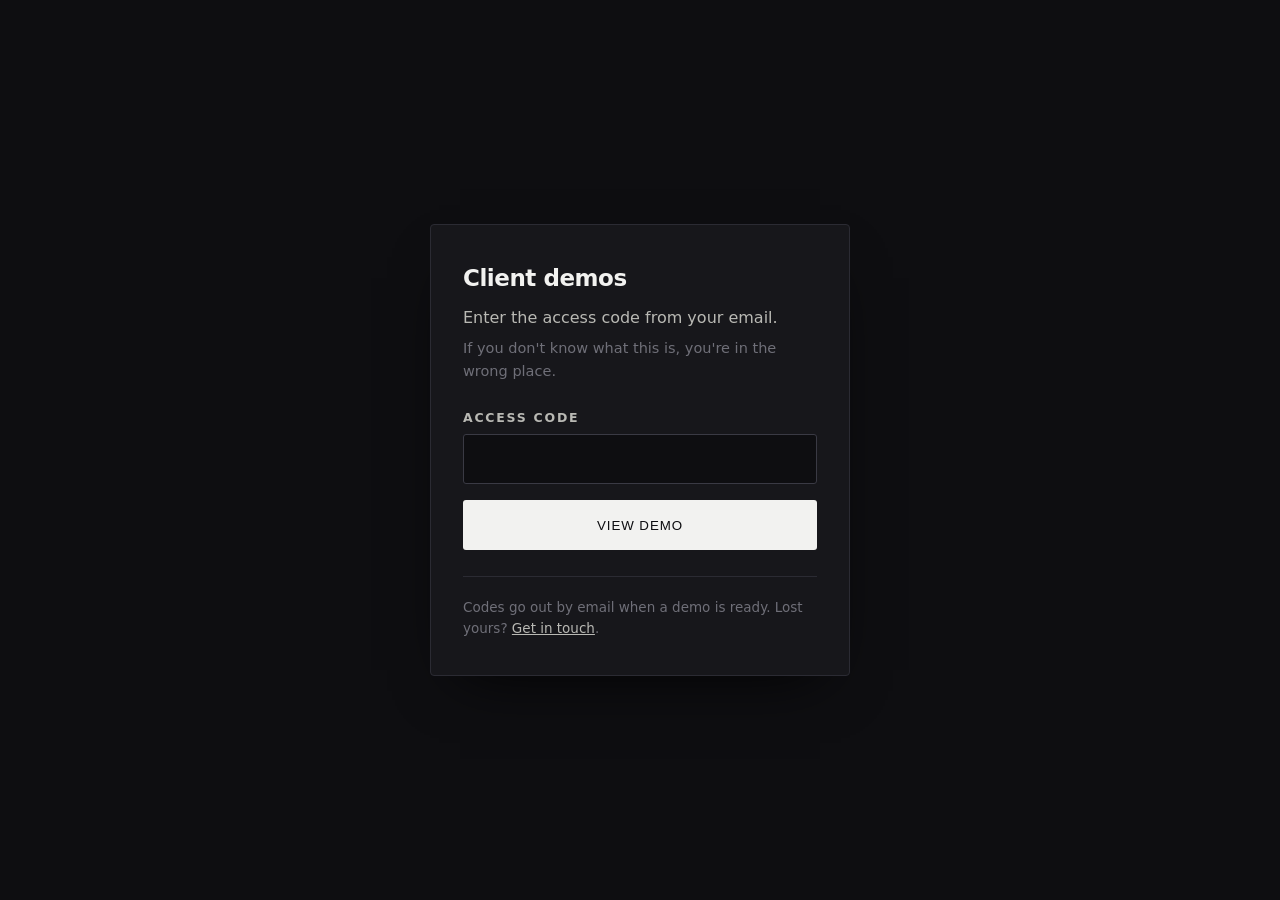
==== commit 68263f01: "Add client demo portal at /demo; Aurora moves to /demo/aurora Portal is one self-contained file — no" ====
--- a/public/demo/index.html
+++ b/public/demo/index.html
@@ -1,414 +1,146 @@
 <!DOCTYPE html>
 <html lang="en">
 <head>
-  <meta charset="utf-8">
-  <meta name="viewport" content="width=device-width, initial-scale=1, viewport-fit=cover">
-  <meta name="version" content="v0.1.0-alpha">
-  <meta name="theme-color" content="#121212">
+<meta charset="utf-8">
+<meta name="viewport" content="width=device-width, initial-scale=1">
+<meta name="robots" content="noindex, nofollow">
+<title>Client demos — Merwin Web Designz</title>
 
-  <title>[DEMO] Aurora Casino | Billings, MT · Open daily 8 AM – 2 AM</title>
-  <meta name="description" content="Twenty machines, fifteen taps and a promo every weekday at 1918 Grand Avenue in Billings. Open 8 AM to 2 AM, seven days a week.">
-  <!-- This build lives on the designer's own domain as a portfolio demo, not on
-       auroracasinomt.com. The real business keeps its own site; nothing here should
-       ever claim to be it. -->
-  <link rel="canonical" href="https://merwinwebdesignz.com/demo/">
+<!-- ============================================================================
+     CLIENT DEMO PORTAL
 
-  <!-- ===== KEEP THIS LINE =================================================
-       Permanent, not temporary. This is an unaffiliated demo of a real business
-       that has its own live website. Letting Google index it would put a copy in
-       the results competing with the actual casino's listing, which is both
-       unhelpful to searchers and unfair to the client. -->
-  <meta name="robots" content="noindex">
+     READ THIS BEFORE YOU TELL A CLIENT THEIR DEMO IS PRIVATE.
 
-  <meta property="og:type" content="business.business">
-  <meta property="og:site_name" content="Aurora Casino">
-  <meta property="og:title" content="[DEMO — unofficial concept] Aurora Casino · Billings, MT">
-  <meta property="og:description" content="Twenty machines, fifteen taps and a promo every weekday at 1918 Grand Avenue. Open 8 AM to 2 AM, seven days a week.">
-  <meta property="og:url" content="https://merwinwebdesignz.com/demo/">
-  <meta property="og:image" content="https://merwinwebdesignz.com/demo/Assets/Brand/Aurora_Share_Card.jpg">
-  <meta property="og:image:type" content="image/jpeg">
-  <meta property="og:image:width" content="1200">
-  <meta property="og:image:height" content="630">
-  <meta property="og:image:alt" content="Aurora Casino on Grand Avenue, logo and signage lit at dusk">
-  <meta property="og:locale" content="en_US">
-  <meta name="twitter:card" content="summary_large_image">
+     This is a curtain, not a lock. The demos are ordinary files on a static
+     host: anyone who types /demo/aurora reaches it whether they came through
+     this page or not. The access code hides the LINK, not the destination.
 
-  <link rel="icon" href="Assets/Brand/Aurora_Badge_32.png" type="image/png" sizes="32x32">
-  <link rel="apple-touch-icon" href="Assets/Brand/Aurora_Badge_180.png">
+     What it does buy you:
+       - nobody stumbles in from your homepage
+       - the codes are hashed, so view-source does not hand them over
+       - every demo carries <meta robots="noindex">, so Google never lists them
 
-  <link rel="preload" as="image" href="Assets/Video/Hero_Poster.avif" fetchpriority="high">
-  <link rel="preconnect" href="https://fonts.googleapis.com">
-  <link rel="preconnect" href="https://fonts.gstatic.com" crossorigin>
-  <link rel="stylesheet" href="https://fonts.googleapis.com/css2?family=Sora:wght@600;700;800&amp;family=Manrope:wght@400;600;700&amp;family=JetBrains+Mono:wght@500;700&amp;display=swap">
-  <link rel="stylesheet" href="Css/Aurora_Tokens.css">
-  <link rel="stylesheet" href="Css/Site.css">
+     What it does not buy you: real access control. If a demo ever needs to hold
+     something genuinely confidential, it has to be served through authenticated
+     code rather than sat in a public folder.
+
+     TO ADD A CLIENT
+       1. Pick a code. Something typeable - clients copy these out of email.
+       2. Hash it:   node -e "console.log(require('crypto').createHash('sha256').update('YourCodeHere').digest('hex'))"
+       3. Add the hash and their folder name to CLIENTS below.
+       4. Put their demo in /demo/<foldername>/
+     ========================================================================= -->
+
+<style>
+  *{box-sizing:border-box}
+  body{
+    margin:0;min-height:100dvh;display:grid;place-items:center;padding:24px;
+    background:#0e0e11;color:#f2f2f0;
+    font:16px/1.55 ui-sans-serif,system-ui,-apple-system,"Segoe UI",Roboto,sans-serif;
+    -webkit-font-smoothing:antialiased}
+  .card{width:100%;max-width:420px;background:#17171b;border:1px solid #2b2b33;
+    border-radius:4px;padding:36px 32px;box-shadow:0 24px 60px -30px #000}
+  h1{margin:0 0 10px;font-size:23px;letter-spacing:-.02em}
+  .lead{margin:0 0 6px;color:#b9b9b4}
+  .blunt{margin:0 0 26px;color:#6f6f78;font-size:14.5px}
+  label{display:block;font-size:12.5px;font-weight:700;letter-spacing:.14em;
+    text-transform:uppercase;color:#b9b9b4;margin-bottom:7px}
+  input{width:100%;font:16px/1.4 inherit;color:#f2f2f0;background:#0e0e11;
+    border:1px solid #3a3a44;border-radius:3px;padding:13px 14px;min-height:50px}
+  input:focus-visible{outline:2px solid #5b8cff;outline-offset:2px;border-color:#5b8cff}
+  button{width:100%;margin-top:16px;font:700 14px/1 inherit;letter-spacing:.07em;
+    text-transform:uppercase;color:#0e0e11;background:#f2f2f0;border:0;
+    border-radius:3px;min-height:50px;cursor:pointer}
+  button:hover{background:#fff}
+  button[disabled]{opacity:.55;cursor:wait}
+  .err{margin:16px 0 0;padding:12px 14px;border-radius:3px;font-size:14px;font-weight:600;
+    background:rgba(255,84,104,.12);border:1px solid #ff5468;color:#ff8d9b}
+  .foot{margin:26px 0 0;padding-top:20px;border-top:1px solid #2b2b33;
+    font-size:13.5px;color:#6f6f78}
+  .foot a{color:#b9b9b4}
+</style>
 </head>
-<body class="demo-open">
+<body>
 
-<!-- ===== DEMO NOTICES ======================================================
-     This build is an unaffiliated portfolio concept. The overlay below, the
-     fixed watermark under it and the footer band all say so. Styles are in
-     Site.css section 17, dismissal is Site.js step 1. Remove all four together
-     if this ever becomes the real site, and drop body.demo-open with them. -->
+<main class="card">
+  <h1>Client demos</h1>
+  <p class="lead">Enter the access code from your email.</p>
+  <p class="blunt">If you don't know what this is, you're in the wrong place.</p>
 
-<div class="demo-modal" id="demoModal" role="dialog" aria-modal="true"
-     aria-labelledby="demoModalTitle" aria-describedby="demoModalBody">
-  <div class="card">
-    <span class="tag">Demo site</span>
-    <h2 class="display" id="demoModalTitle">Disclaimer: this is not the official website.</h2>
-    <div id="demoModalBody">
-      <p>This site is an independent design concept created solely for demonstration and
-        portfolio purposes. It is strictly a <b>DEMO</b>.</p>
-      <p>To visit the actual business, please go to the official website:
-        <a class="official" href="https://www.auroracasinomt.com/" target="_blank" rel="noopener">https://www.auroracasinomt.com/</a></p>
-      <p>All trademarks, logos, and copyrights belong to Aurora Casino and their respective
-        owners. This project is not affiliated with, endorsed by, or connected to Aurora
-        Casino in any way.</p>
-    </div>
-    <div class="actions">
-      <button class="btn shimmer" id="demoModalClose" type="button">I understand — view the demo</button>
-      <a class="btn" href="https://www.auroracasinomt.com/" target="_blank" rel="noopener">Official site</a>
-    </div>
-  </div>
-</div>
+  <form id="gate" novalidate>
+    <label for="code">Access code</label>
+    <input id="code" name="code" type="password" autocomplete="off"
+           autocapitalize="off" autocorrect="off" spellcheck="false" required>
+    <button type="submit" id="go">View demo</button>
+    <p class="err" id="err" role="alert" hidden></p>
+  </form>
 
-<!-- Script off means nothing can dismiss the overlay, so hide it and hand the
-     visitor the footer band and watermark instead. -->
-<noscript><style>#demoModal{display:none}body.demo-open{overflow:visible}</style></noscript>
-
-<div class="demo-wm" role="note" aria-label="Notice: this is a demo site, not the official Aurora Casino website">Demo — not official</div>
-
-<a class="skip" href="#main">Skip to content</a>
-
-<!-- Owner-controlled notice bar. Stays hidden unless NOTICE.on is true and there
-     is text to show - see the EDIT ME block in Js/Site.js. Sits above the sticky
-     header on purpose: seen on arrival, then scrolls away instead of eating room
-     on every screen. -->
-<aside class="notice" id="notice" aria-label="Notice" hidden>
-  <div class="wrap">
-    <span class="notice-tag">Notice</span>
-    <p class="notice-text" id="noticeText"></p>
-    <a class="notice-link" id="noticeLink" hidden></a>
-  </div>
-</aside>
-
-<header class="site-head">
-  <div class="wrap">
-    <a class="brand" href="index.html" aria-label="Aurora Casino home">
-      <img src="Assets/Brand/Aurora_Badge_180.png" alt="" width="38" height="38">
-      <span><b>AURORA CASINO</b><small>Billings, Montana</small></span>
-    </a>
-
-    <nav class="nav" aria-label="Sections">
-      <a href="#week">This week</a>
-      <a href="#room">The room</a>
-      <a href="#club">Players club</a>
-      <a href="#visit">Visit</a>
-    </nav>
-
-    <a class="btn head-call" href="tel:+14066011282" aria-label="Call Aurora Casino at (406) 601-1282">
-      <svg viewBox="0 0 24 24" aria-hidden="true"><path d="M22 16.9v3a2 2 0 0 1-2.2 2 19.8 19.8 0 0 1-8.6-3.1 19.5 19.5 0 0 1-6-6A19.8 19.8 0 0 1 2.1 4.2 2 2 0 0 1 4.1 2h3a2 2 0 0 1 2 1.7c.1.9.4 1.8.7 2.6a2 2 0 0 1-.5 2.1L8.1 9.7a16 16 0 0 0 6 6l1.3-1.3a2 2 0 0 1 2.1-.4c.8.3 1.7.5 2.6.7A2 2 0 0 1 22 16.9z"/></svg>
-      <span class="mono num">(406) 601-1282</span>
-    </a>
-
-    <button class="menu-btn" id="menuBtn" type="button" aria-label="Open menu" aria-expanded="false" aria-controls="mobileNav">
-      <svg viewBox="0 0 24 24" aria-hidden="true"><path d="M4 7h16M4 12h16M4 17h16"/></svg>
-    </button>
-  </div>
-
-  <nav class="mobile-nav" id="mobileNav" aria-label="Sections, mobile">
-    <a href="#week">This week's promos</a>
-    <a href="#room">The room</a>
-    <a href="#club">Players club</a>
-    <a href="#visit">Hours &amp; directions</a>
-  </nav>
-</header>
-
-<main id="main">
-
-  <section class="hero" aria-labelledby="heroTitle">
-    <img class="bg" src="Assets/Video/Hero_Poster.avif" alt="Aurora Casino on Grand Avenue after dark" fetchpriority="high">
-    <video class="bg" id="heroVideo" muted loop playsinline preload="none" aria-hidden="true" tabindex="-1"></video>
-    <div class="scrim"></div>
-    <img class="wm" src="Assets/Brand/Aurora_Logo_Full.png" alt="" aria-hidden="true">
-
-    <div class="wrap">
-      <div class="sign" id="sign" role="status">
-        <span class="tube">Open</span>
-        <span class="until">Daily 8 AM – 2 AM · Mountain time</span>
-      </div>
-
-      <h1 class="display" id="heroTitle">Your local casino, lit up right.</h1>
-      <p>Twenty machines, fifteen taps, free snacks and a promo every weekday. Open until two in the morning, seven days a week.</p>
-
-      <div class="actions">
-        <a class="btn shimmer" href="https://www.google.com/maps/dir/?api=1&amp;destination=1918+Grand+Ave,+Billings,+MT+59102" target="_blank" rel="noopener">
-          <svg viewBox="0 0 24 24" aria-hidden="true"><path d="M20 10c0 6-8 12-8 12s-8-6-8-12a8 8 0 0 1 16 0z"/><circle cx="12" cy="10" r="3"/></svg>Get directions
-        </a>
-        <a class="btn" href="tel:+14066011282">
-          <svg viewBox="0 0 24 24" aria-hidden="true"><path d="M22 16.9v3a2 2 0 0 1-2.2 2 19.8 19.8 0 0 1-8.6-3.1 19.5 19.5 0 0 1-6-6A19.8 19.8 0 0 1 2.1 4.2 2 2 0 0 1 4.1 2h3a2 2 0 0 1 2 1.7c.1.9.4 1.8.7 2.6a2 2 0 0 1-.5 2.1L8.1 9.7a16 16 0 0 0 6 6l1.3-1.3a2 2 0 0 1 2.1-.4c.8.3 1.7.5 2.6.7A2 2 0 0 1 22 16.9z"/></svg>Call
-        </a>
-        <a class="btn" href="#week">
-          <svg viewBox="0 0 24 24" aria-hidden="true"><rect x="3" y="5" width="18" height="16" rx="1"/><path d="M3 10h18M8 3v4M16 3v4"/></svg>This week
-        </a>
-      </div>
-    </div>
-  </section>
-
-  <!-- Filled in and revealed by Site.js. Hidden by default so a JS failure shows nothing
-       at all rather than a row of placeholder dashes. -->
-  <section class="now" id="now" aria-label="Running today" hidden>
-    <div class="wrap">
-      <span class="chip jade label"></span>
-      <p class="what"><b></b><span class="when mono"></span></p>
-      <span class="chip magenta next"></span>
-      <a class="more" href="#week">See the whole week</a>
-    </div>
-  </section>
-
-  <section class="facts" aria-label="At a glance">
-    <div class="wrap">
-      <div><b>20 machines</b><span>Newly renovated floor, room between the seats</span></div>
-      <div><b>15 taps</b><span>Rotating Montana craft, plus wine</span></div>
-      <div><b>8 AM – 2 AM</b><span>Open seven days a week</span></div>
-      <div><b>Free snacks</b><span>On the house while you play</span></div>
-    </div>
-  </section>
-
-  <section class="block" id="week">
-    <div class="wrap">
-      <div class="sec-head">
-        <span class="eyebrow">Weekly promos</span>
-        <div class="row">
-          <h2 class="display">This week at Aurora</h2>
-          <p>Five promos, Monday through Friday. Today's is at the top.</p>
-        </div>
-      </div>
-      <div class="week" id="week-grid"></div>
-      <p class="fine">Promotions are subject to change. Aurora Casino reserves the right to modify or remove any promotion at any time, so ask an attendant for current details. All gaming guests must be at least 18 years old to wager, and a government-issued photo ID may be required. Please play responsibly.</p>
-    </div>
-  </section>
-
-  <section class="block tight-top" id="room">
-    <div class="wrap">
-      <div class="sec-head">
-        <span class="eyebrow">The room</span>
-        <div class="row">
-          <h2 class="display">Newly renovated, same neighborhood room.</h2>
-          <p>Have a look before you drive over. Tap any photo for the full size.</p>
-        </div>
-      </div>
-      <div class="room">
-        <a class="shot wide" href="Assets/Gallery/Gaming_Floor.avif" target="_blank" rel="noopener">
-          <img src="Assets/Gallery/Gaming_Floor.avif" alt="Gaming floor with twenty machines and leather chairs" loading="lazy" decoding="async">
-          <div class="cap"><b>The floor</b><span>Twenty machines with room between the chairs</span></div>
-        </a>
-        <a class="shot tall" href="Assets/Gallery/Bar_Portrait.jpg" target="_blank" rel="noopener">
-          <img src="Assets/Gallery/Bar_Portrait.jpg" alt="Bar seating under teal light with televisions above" loading="lazy" decoding="async">
-          <div class="cap"><b>The bar</b><span>Every game on, every night</span></div>
-        </a>
-        <a class="shot" href="Assets/Gallery/Tap_Handles.avif" target="_blank" rel="noopener">
-          <img src="Assets/Gallery/Tap_Handles.avif" alt="Row of fifteen craft beer tap handles" loading="lazy" decoding="async">
-          <div class="cap"><b>Fifteen taps</b><span>Bitter Root, Dirt Church and whatever's new</span></div>
-        </a>
-        <a class="shot" href="Assets/Gallery/Exterior_Front.avif" target="_blank" rel="noopener">
-          <img src="Assets/Gallery/Exterior_Front.avif" alt="Aurora Casino exterior on Grand Avenue with neon trim" loading="lazy" decoding="async">
-          <div class="cap"><b>1918 Grand Ave</b><span>Look for the neon</span></div>
-        </a>
-      </div>
-    </div>
-  </section>
-
-  <section class="block banded" id="club">
-    <div class="wrap club">
-      <div class="pitch">
-        <span class="eyebrow">Players club</span>
-        <h2 class="display">Free to join, and it pays every week.</h2>
-        <p>Signing up takes about two minutes at the kiosk. After that, Mondays pay triple points, Tuesdays and Thursdays pay free play by tier, and there's a cash drawing midweek and again on Friday. Real Time Rewards start earning the moment you sit down, and there's no cap on what you can earn.</p>
-        <ul class="perks" aria-label="Aurora Rewards benefits">
-          <li>Free to join</li>
-          <li>No earning cap</li>
-          <li>Tier upgrades</li>
-          <li>Free machine play</li>
-          <li>Match play</li>
-          <li>Exclusive bonuses</li>
-          <li>Prize drawings &amp; events</li>
-        </ul>
-      </div>
-
-      <ol class="steps">
-        <li><div><b>Sign up at the kiosk</b><span>Tell an attendant you want to join the players club and they'll walk you through it.</span></div></li>
-        <li><div><b>Play like you already do</b><span>Every dollar earns points, and Monday pays triple all day.</span></div></li>
-        <li><div><b>Collect what your tier pays</b><span>Tuesday pays $10 to $40 in free play. Thursday is Platinum and Platinum Plus only.</span></div></li>
-        <li><div><b>Spend the points</b><span>Free play, drawing entries, and drinks at the bar.</span></div></li>
-      </ol>
-    </div>
-  </section>
-
-  <section class="block" id="visit">
-    <div class="wrap">
-      <div class="sec-head">
-        <span class="eyebrow">Visit</span>
-        <h2 class="display">Where to find us.</h2>
-      </div>
-
-      <div class="visit">
-        <div class="panel map">
-          <iframe title="Map to Aurora Casino, 1918 Grand Avenue, Billings" loading="lazy" referrerpolicy="no-referrer-when-downgrade"
-            src="https://www.google.com/maps?q=1918+Grand+Ave,+Billings,+MT+59102&amp;z=15&amp;output=embed"></iframe>
-        </div>
-
-        <div class="panel accent info">
-          <div class="addr">1918 Grand Avenue<small>Billings, Montana 59102</small></div>
-          <a class="ph" href="tel:+14066011282">(406) 601-1282</a>
-          <dl>
-            <dt>Hours</dt><dd class="mono">Daily · 8 AM – 2 AM</dd>
-            <dt>Age</dt><dd>18+ to play</dd>
-            <dt>Parking</dt><dd>Free lot, right out front</dd>
-          </dl>
-          <div class="actions">
-            <a class="btn shimmer" href="https://www.google.com/maps/dir/?api=1&amp;destination=1918+Grand+Ave,+Billings,+MT+59102" target="_blank" rel="noopener">
-              <svg viewBox="0 0 24 24" aria-hidden="true"><path d="M20 10c0 6-8 12-8 12s-8-6-8-12a8 8 0 0 1 16 0z"/><circle cx="12" cy="10" r="3"/></svg>Get directions
-            </a>
-            <a class="btn" href="tel:+14066011282"><svg viewBox="0 0 24 24" aria-hidden="true"><path d="M22 16.9v3a2 2 0 0 1-2.2 2 19.8 19.8 0 0 1-8.6-3.1 19.5 19.5 0 0 1-6-6A19.8 19.8 0 0 1 2.1 4.2 2 2 0 0 1 4.1 2h3a2 2 0 0 1 2 1.7c.1.9.4 1.8.7 2.6a2 2 0 0 1-.5 2.1L8.1 9.7a16 16 0 0 0 6 6l1.3-1.3a2 2 0 0 1 2.1-.4c.8.3 1.7.5 2.6.7A2 2 0 0 1 22 16.9z"/></svg>Call</a>
-          </div>
-          <div class="socials">
-            <a href="https://www.facebook.com/AuroraCasinoMT/" target="_blank" rel="noopener"><svg viewBox="0 0 24 24" aria-hidden="true"><path d="M14 8h3V4h-3a4 4 0 0 0-4 4v3H7v4h3v7h4v-7h3l1-4h-4V8z"/></svg>Facebook</a>
-            <a href="https://www.instagram.com/aurora_casino/" target="_blank" rel="noopener"><svg viewBox="0 0 24 24" aria-hidden="true"><rect x="3" y="3" width="18" height="18" rx="5"/><circle cx="12" cy="12" r="4"/><path d="M17.5 6.5h.01"/></svg>Instagram</a>
-          </div>
-        </div>
-      </div>
-    </div>
-  </section>
-
-  <!-- Contact form. Hidden until CONTACT.on is true in Js/Site.js, which only
-       happens once the backend is actually wired - a form that cannot send is
-       worse than no form, because people think they have reached someone. -->
-  <section class="block banded" id="contact" hidden>
-    <div class="wrap">
-      <div class="sec-head">
-        <span class="eyebrow">Contact us</span>
-        <div class="row">
-          <h2 class="display">Send us a message.</h2>
-          <p>We read these during opening hours. For the fastest answer, call &mdash; someone is on the floor from 8 AM.</p>
-        </div>
-      </div>
-
-      <form class="cform" id="contactForm" novalidate>
-        <div class="cf-grid">
-          <p class="cf-field">
-            <label for="cfName">Your name <span class="req" aria-hidden="true">*</span></label>
-            <input id="cfName" name="name" type="text" autocomplete="name" maxlength="80" required>
-            <span class="cf-err" id="cfNameErr" hidden>Please tell us your name.</span>
-          </p>
-          <p class="cf-field">
-            <label for="cfPhone">Phone <span class="req" aria-hidden="true">*</span></label>
-            <input id="cfPhone" name="phone" type="tel" autocomplete="tel" maxlength="30" required>
-            <span class="cf-err" id="cfPhoneErr" hidden>We reply by phone, so we need a number.</span>
-          </p>
-          <p class="cf-field cf-wide">
-            <label for="cfEmail">Email <span class="opt">optional</span></label>
-            <input id="cfEmail" name="email" type="email" autocomplete="email" maxlength="120">
-            <span class="cf-err" id="cfEmailErr" hidden>That does not look like an email address.</span>
-          </p>
-          <p class="cf-field cf-wide">
-            <label for="cfMsg">Message <span class="req" aria-hidden="true">*</span></label>
-            <textarea id="cfMsg" name="message" rows="5" maxlength="1500" required></textarea>
-            <span class="cf-err" id="cfMsgErr" hidden>Let us know what you need.</span>
-          </p>
-        </div>
-
-        <!-- Honeypot. Real people never see it; bots fill everything in. -->
-        <div class="cf-hp" aria-hidden="true">
-          <label for="cfCompany">Company</label>
-          <input id="cfCompany" name="company" type="text" tabindex="-1" autocomplete="off">
-        </div>
-
-        <div class="cf-foot">
-          <button class="btn shimmer" type="submit" id="cfSend">Send message</button>
-          <p class="cf-note">Must be 18+ to play. We use what you send here only to reply to you.</p>
-        </div>
-
-        <p class="cf-status" id="cfStatus" role="status" aria-live="polite" hidden></p>
-      </form>
-    </div>
-  </section>
-
+  <p class="foot">Codes go out by email when a demo is ready.
+    Lost yours? <a href="/">Get in touch</a>.</p>
 </main>
 
-<footer>
-  <div class="wrap">
-    <div class="foot-top">
-      <div class="brand">
-        <img src="Assets/Brand/Aurora_Badge_180.png" alt="" width="38" height="38">
-        <span><b>AURORA CASINO</b><small>Billings, Montana</small></span>
-      </div>
+<script>
+(function () {
+  'use strict';
 
-      <nav class="foot-nav" aria-label="Footer">
-        <a href="#week">This week</a>
-        <a href="#room">The room</a>
-        <a href="#club">Players club</a>
-        <a href="#visit">Visit</a>
-      </nav>
+  /* sha256 hash -> folder under /demo/. Plain codes never appear in this file. */
+  var CLIENTS = {
+    '6db99744a1517adf6888025a2724cc4fd4455d549f2e3caee8d1f23ee498b884': 'aurora'
+  };
 
-      <div class="foot-contact">
-        <a class="mono ph" href="tel:+14066011282">(406) 601-1282</a>
-        <span>1918 Grand Avenue, Billings, MT 59102</span>
-        <span class="mono">Daily · 8 AM – 2 AM</span>
-      </div>
-    </div>
+  var form = document.getElementById('gate');
+  var input = document.getElementById('code');
+  var btn = document.getElementById('go');
+  var err = document.getElementById('err');
 
-    <p class="demo-note"><b>Demo site — not the official Aurora Casino website.</b>
-      This page is an independent design concept built solely for demonstration and portfolio
-      purposes. It is not affiliated with, endorsed by, or connected to Aurora Casino in any way,
-      and every trademark, logo and copyright shown belongs to Aurora Casino and their respective
-      owners. Hours, promotions and contact details here are illustrative and may not be current —
-      for the real business visit
-      <a href="https://www.auroracasinomt.com/" target="_blank" rel="noopener">https://www.auroracasinomt.com/</a>.</p>
+  function fail(msg) {
+    err.textContent = msg;
+    err.hidden = false;
+    btn.disabled = false;
+    input.select();
+  }
 
-    <p class="legal">Must be 18 or older to play. Please play responsibly. Promotions may change without notice, so ask an attendant for current details. If gambling is a problem for you or someone you know, call <span class="nb">1-888-900-9979</span> (Montana Council on Problem Gambling).</p>
-    <p class="meta">Unofficial demo concept · © <span id="year">2026</span> Aurora Casino for all marks shown · <span class="nb">Site by Jamie Merwin</span> · v0.1.0-alpha</p>
-  </div>
-</footer>
+  async function sha256(text) {
+    var bytes = new TextEncoder().encode(text);
+    var buf = await crypto.subtle.digest('SHA-256', bytes);
+    return Array.from(new Uint8Array(buf))
+      .map(function (b) { return b.toString(16).padStart(2, '0'); }).join('');
+  }
 
-<nav class="actionbar" aria-label="Quick actions">
-  <a href="tel:+14066011282"><svg viewBox="0 0 24 24" aria-hidden="true"><path d="M22 16.9v3a2 2 0 0 1-2.2 2 19.8 19.8 0 0 1-8.6-3.1 19.5 19.5 0 0 1-6-6A19.8 19.8 0 0 1 2.1 4.2 2 2 0 0 1 4.1 2h3a2 2 0 0 1 2 1.7c.1.9.4 1.8.7 2.6a2 2 0 0 1-.5 2.1L8.1 9.7a16 16 0 0 0 6 6l1.3-1.3a2 2 0 0 1 2.1-.4c.8.3 1.7.5 2.6.7A2 2 0 0 1 22 16.9z"/></svg>Call</a>
-  <a href="https://www.google.com/maps/dir/?api=1&amp;destination=1918+Grand+Ave,+Billings,+MT+59102" target="_blank" rel="noopener"><svg viewBox="0 0 24 24" aria-hidden="true"><path d="M20 10c0 6-8 12-8 12s-8-6-8-12a8 8 0 0 1 16 0z"/><circle cx="12" cy="10" r="3"/></svg>Directions</a>
-  <a href="#week"><svg viewBox="0 0 24 24" aria-hidden="true"><rect x="3" y="5" width="18" height="16" rx="1"/><path d="M3 10h18M8 3v4M16 3v4"/></svg>This week</a>
-</nav>
+  form.addEventListener('submit', async function (e) {
+    e.preventDefault();
+    err.hidden = true;
 
-<script type="application/ld+json">
-{
-  "@context": "https://schema.org",
-  "@type": "Casino",
-  "name": "Aurora Casino",
-  "url": "https://merwinwebdesignz.com/demo/",
-  "telephone": "+1-406-601-1282",
-  "image": "https://merwinwebdesignz.com/demo/Assets/Brand/Aurora_Share_Card.jpg",
-  "logo": "https://merwinwebdesignz.com/demo/Assets/Brand/Aurora_Logo_Full.png",
-  "priceRange": "$",
-  "address": {
-    "@type": "PostalAddress",
-    "streetAddress": "1918 Grand Avenue",
-    "addressLocality": "Billings",
-    "addressRegion": "MT",
-    "postalCode": "59102",
-    "addressCountry": "US"
-  },
-  "hasMap": "https://www.google.com/maps?q=1918+Grand+Ave,+Billings,+MT+59102",
-  "openingHoursSpecification": [{
-    "@type": "OpeningHoursSpecification",
-    "dayOfWeek": ["Monday","Tuesday","Wednesday","Thursday","Friday","Saturday","Sunday"],
-    "opens": "08:00",
-    "closes": "02:00"
-  }],
-  "sameAs": [
-    "https://www.facebook.com/AuroraCasinoMT/",
-    "https://www.instagram.com/aurora_casino/"
-  ]
-}
+    var code = input.value.trim();
+    if (!code) { fail('Enter your access code.'); return; }
+
+    /* crypto.subtle only exists over https and on localhost. If someone opens
+       this file straight off a disk it would throw, so say something useful
+       rather than failing silently. */
+    if (!(window.crypto && crypto.subtle)) {
+      fail('This page needs a secure connection. Open it over https.');
+      return;
+    }
+
+    btn.disabled = true;
+    var hash;
+    try { hash = await sha256(code); }
+    catch (ex) { fail('Something went wrong. Refresh and try again.'); return; }
+
+    var folder = CLIENTS[hash];
+    if (!folder) {
+      /* A beat before the rejection. Not security - the codes are in the page
+         and anyone determined reads them - but it stops idle guessing from
+         feeling like a game. */
+      setTimeout(function () {
+        fail('That code is not right. Check the email it came in, or get in touch.');
+      }, 600);
+      return;
+    }
+
+    location.href = './' + folder + '/';
+  });
+})();
 </script>
-
-<script src="Js/Site.js" defer></script>
 </body>
 </html>
